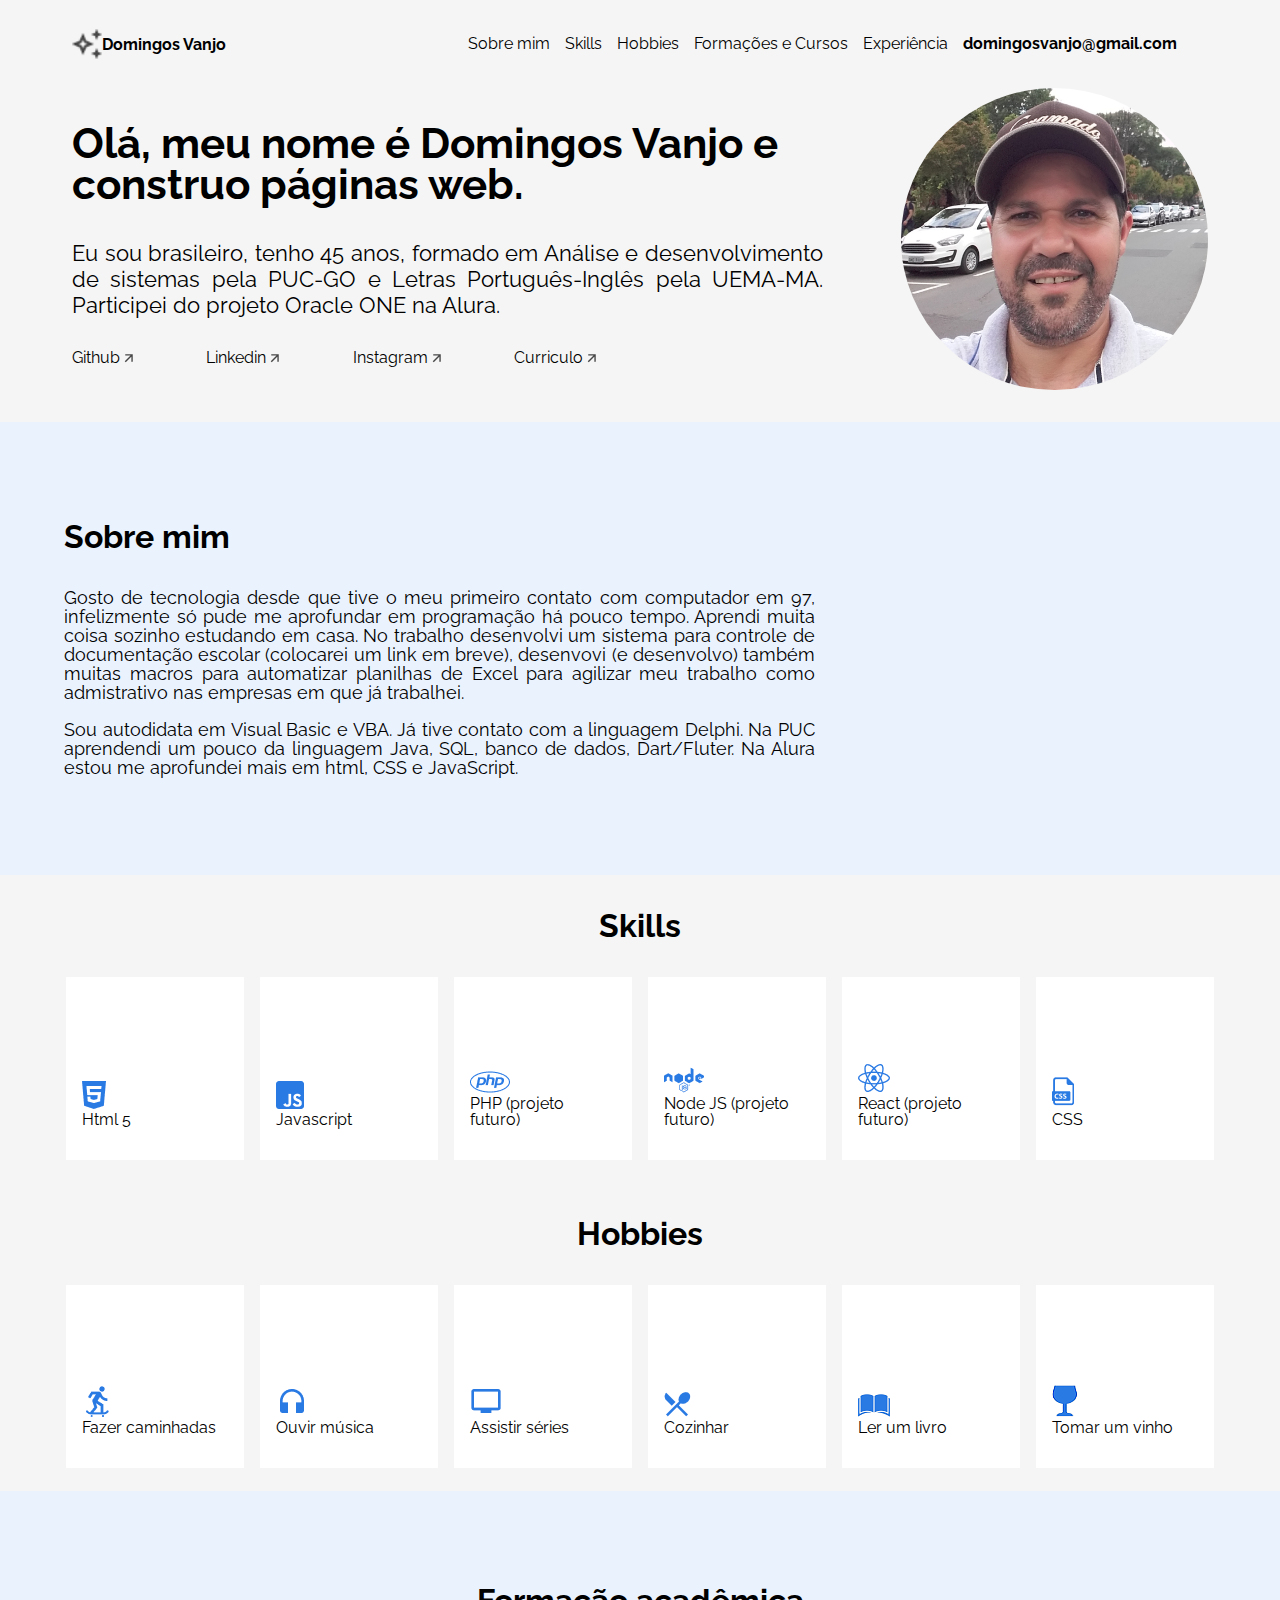
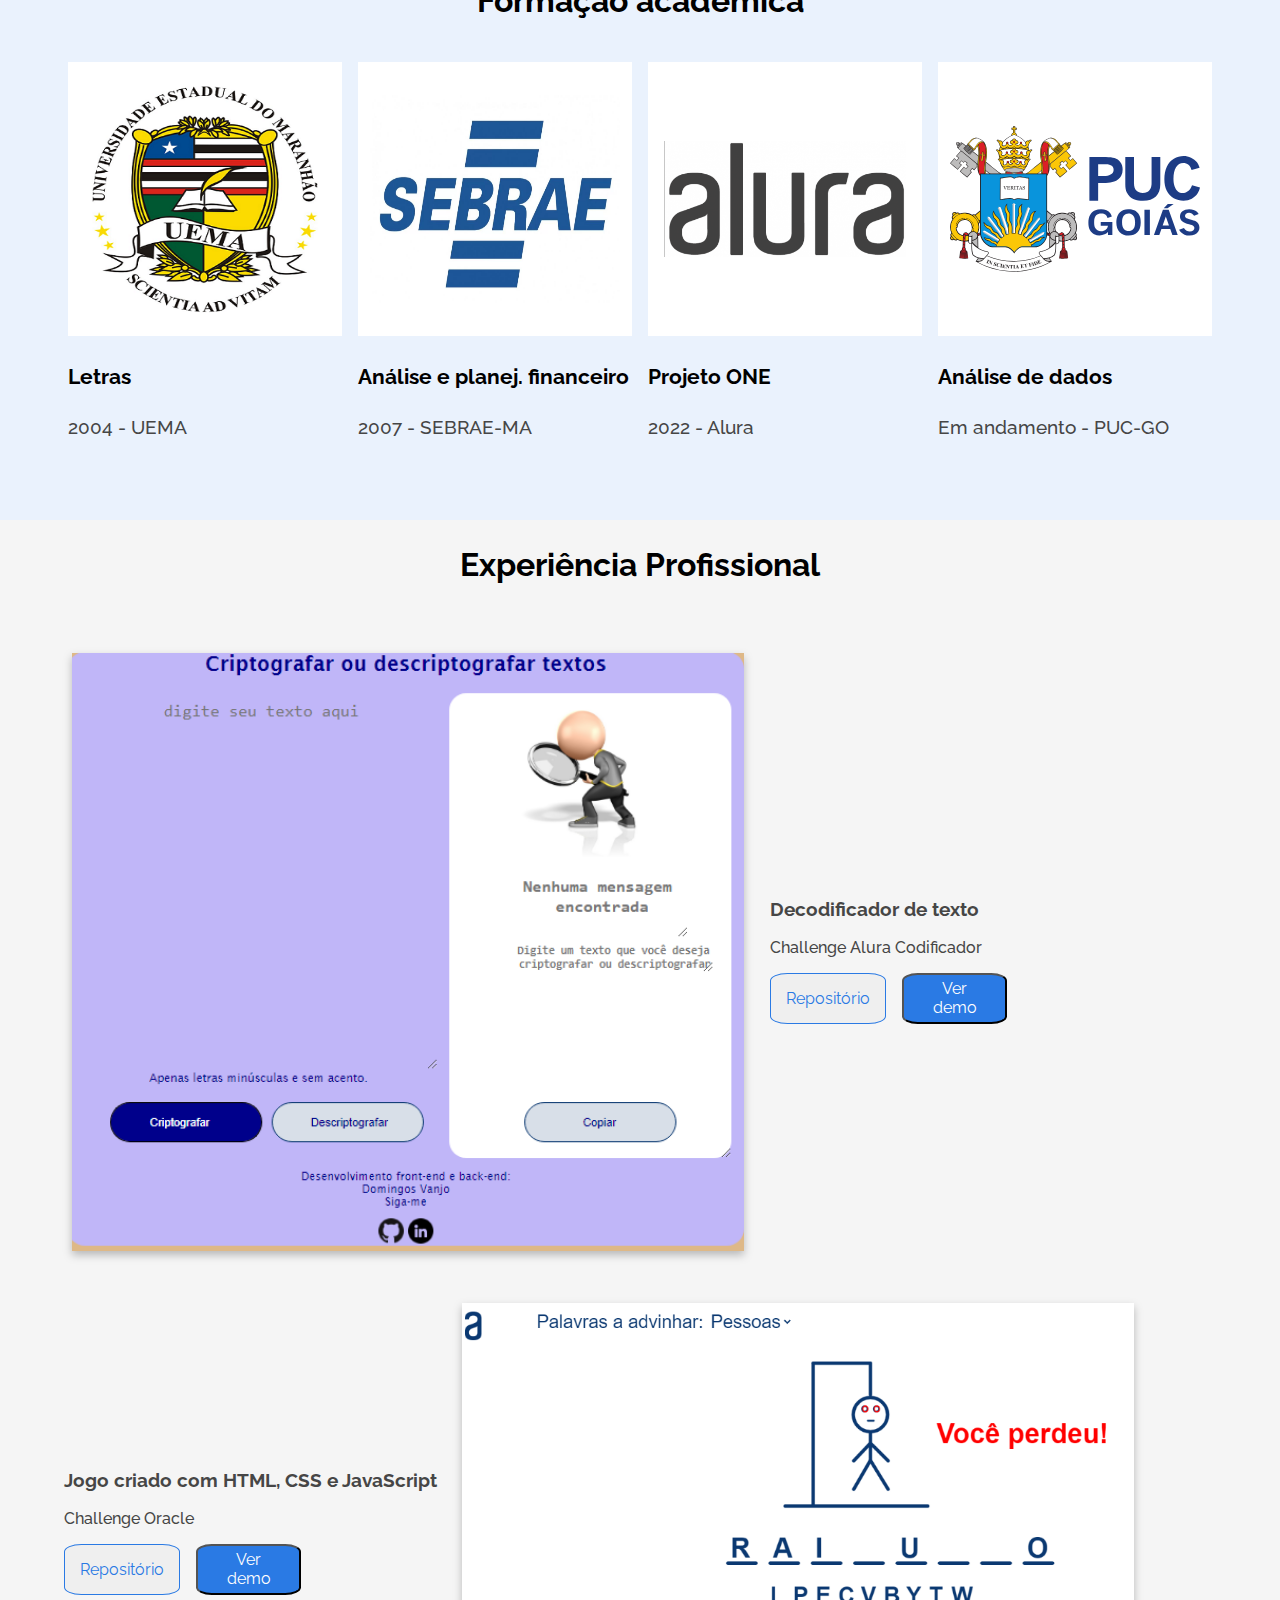
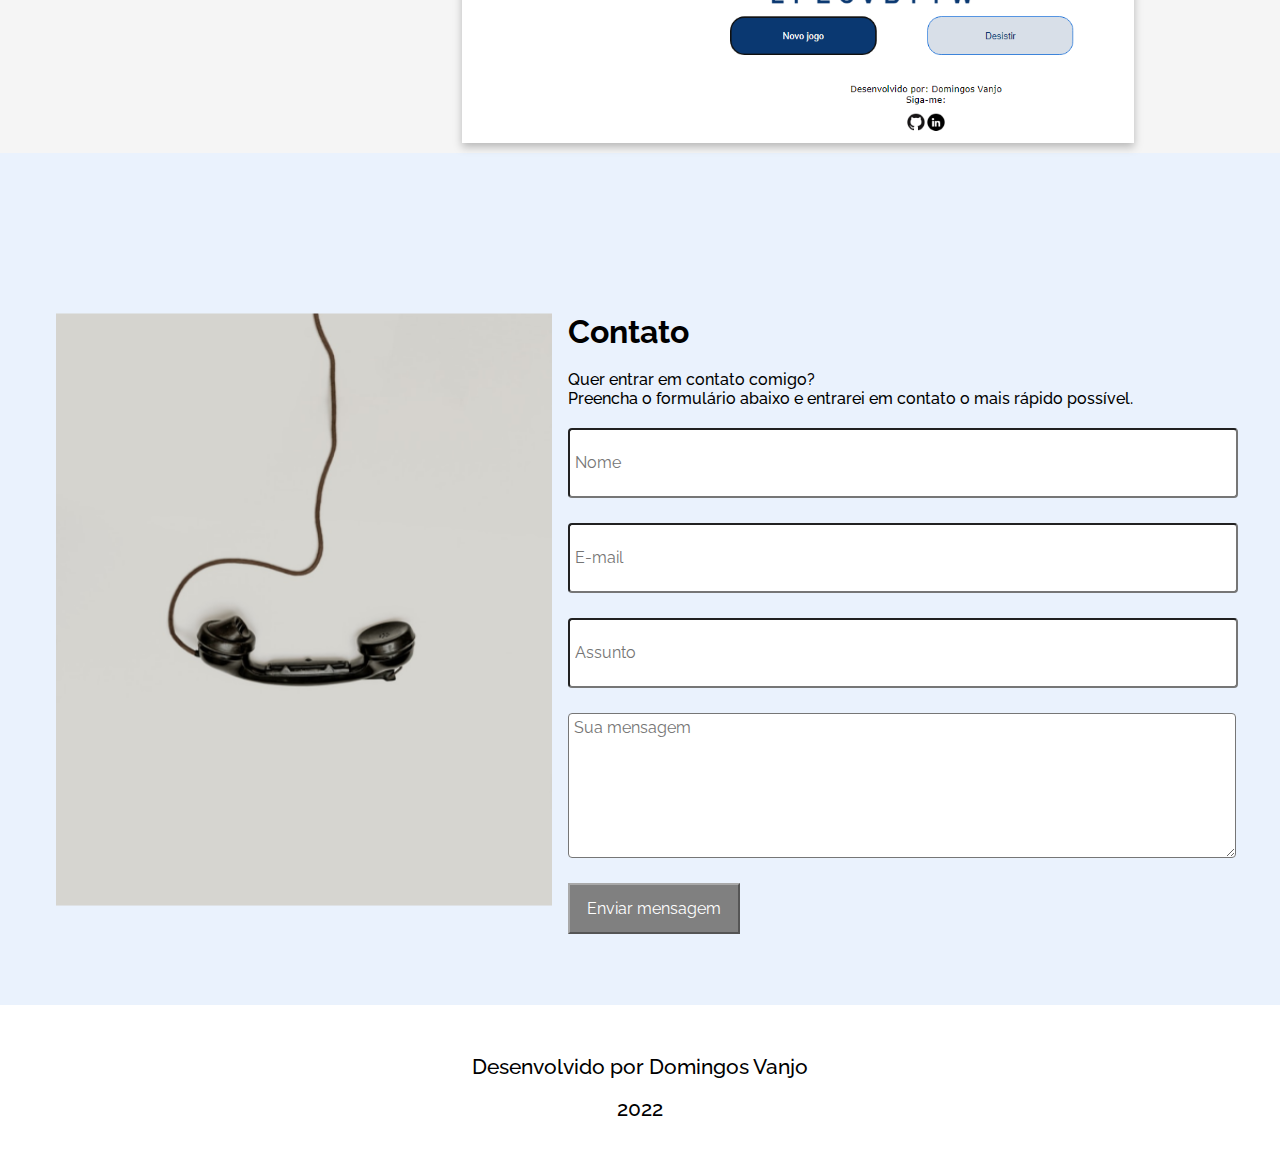
==== index.html @ c35de31e "modified:   index.html" ====
<!DOCTYPE html>
<html lang="pt-br">
<head>
    <meta charset="UTF-8">
    <meta http-equiv="X-UA-Compatible" content="IE=edge">
    <meta name="viewport" content="width=device-width, initial-scale=1.0">

    <!-- Folha de estilo de CSS Linkado -->
    <link rel="stylesheet" href="css/style.css">
    <link rel="stylesheet" href="css/responsivo.css">
    <link rel="stylesheet" href="css/normalize.css">

    <link rel="preconnect" href="https://fonts.googleapis.com">
    <link rel="preconnect" href="https://fonts.gstatic.com" crossorigin>

    <!-- Fonte do Projeto Raleway -->
    <link href="https://fonts.googleapis.com/css2?family=Raleway:wght@500&display=swap" rel="stylesheet">
    
    <title>Portfólio Pessoal</title>
    <link rel="icon" href="assets/portfolio_icon.jpg" type="image/x-icon">
</head>
<body>
    <!-- Sessão de Menu  -->
    <div class="all">
    <section class="menu">
        <header>
            <img src="assets\vector.png">
            <h3 class="menu__title">Domingos Vanjo</h3>
        </header>
        <nav>
            <ul class="menu__list">
                <li class="menu__list__item"><a href="#sobremim">Sobre mim</a></li>
                <li class="menu__list__item"><a href="#skills">Skills</a></li>
                <li class="menu__list__item"><a href="#hobbies">Hobbies</a></li>
                <li class="menu__list__item"><a href="#formacao">Formações e Cursos</a></li>
                <li class="menu__list__item"><a href="#xp">Experiência</a></li>
                <li class="menu__list__item"><a href="#contato">domingosvanjo@gmail.com</a></li>
            </ul>
        </nav>
    </section>

<!-- Sessão de Header/Title/Hero -->
    <section class="title">
        <div class="title__div">
            <img class="title__profile" src="assets\profile.png">
            <div class="title__container" id="#sobremim">
                <h2 class="title__bio">Olá, meu nome é Domingos Vanjo e construo páginas web.</h2>
                <h3 class="title__subsection">Eu sou brasileiro, tenho 45 anos, formado em Análise e desenvolvimento de sistemas pela PUC-GO e Letras Português-Inglês pela UEMA-MA. Participei do projeto Oracle ONE na Alura.</h3>
                <ul class="title__network">
                    <li class="title__network__item"><a href="https://github.com/domingosvanjo">Github <img src="assets\arrow.png"> </a></li>
                    <li class="title__network__item"><a href="https://www.linkedin.com/in/domingosvanjo/">Linkedin <img src="assets\arrow.png"></a></li>
                    <li class="title__network__item"><a href="https://www.instagram.com/domingosvanjo/">Instagram <img src="assets\arrow.png"></a></li>
                    <li class="title__network__item"><a href="assets/CURRICULUM VITAE.pdf">Curriculo <img src="assets\arrow.png"></a></li>
                </ul>
            </div>
        </div>
    </section>

        <!-- Sessão sobre mim -->
    <section class="about">
        <div class="about__container">
            <h3 class="about__title">Sobre mim</h3>
            <p class="about__paragraph">Gosto de tecnologia desde que tive o meu primeiro contato com computador em 97, infelizmente só pude me aprofundar em programação há pouco tempo. Aprendi muita coisa sozinho estudando em casa. No trabalho desenvolvi um sistema para controle de documentação escolar (colocarei um link em breve), desenvovi (e desenvolvo) também muitas macros para automatizar planilhas de Excel para agilizar meu trabalho como admistrativo nas empresas em que já trabalhei. </p>
            <p class="about__paragraph">Sou autodidata em Visual Basic e VBA. Já tive contato com a linguagem Delphi. Na PUC aprendendi um pouco da linguagem Java, SQL, banco de dados, Dart/Fluter. Na Alura estou me aprofundei mais em html, CSS e JavaScript.</p>
            
            <img src="">
        </div>
    </section>

<!-- Sessão de Skills/Habilidades -->
    <section class="skills">
        <h3 class="skills__title" id="skills">Skills</h3>
            <div class="skills__line">
                <div class="skills__box">
                    <ul>
                        <li class="skills__img"><img src="assets\htlm.png"></li>
                        <li class="skills__name"> Html 5</li>
                    </ul>
                </div>

                <div class="skills__box">
                    <ul>
                        <li class="skills__img"> <img src="assets\js_icon.png" alt=""></li>
                        <li class="skills__name">Javascript</li>
                    </ul>
                </div>

                <div class="skills__box">
                    <ul>
                        <li class="skills__img"> <img src="assets\php_icon.png" alt=""></li>
                        <li class="skills__name">PHP (projeto futuro)</li>
                    </ul>
                </div>

                <div class="skills__box">
                    <ul>
                        <li class="skills__img"><img src="assets\nodejs_icon.png" alt=""></li>
                        <li class="skills__name">Node JS (projeto futuro)</li>
                    </ul>
                </div>

                <div class="skills__box">
                    <ul>
                        <li class="skills__img"> <img src="assets\react_icon.png" alt=""> </li>
                        <li class="skills__name">React (projeto futuro)</li>
                    </ul>
                </div>

                <div class="skills__box">
                    <ul>
                        <li class="skills__img"> <img src="assets\css_icon.png" alt=""> </li>
                        <li class="skills__name">CSS</li>
                    </ul>
                </div>
        </div>
    </section>

<!-- Sessão de Hobbies -->
    <section class="hobbies" id="hobbies">
        <h3 class="hobbies__title">Hobbies</h3>
            <div class="hobbies__line">
                <div class="hobbies__box">
                    <ul>
                        <li class="hobbies__img"><img src="assets\skate_icon.png"></li>
                        <li class="hobbies__name"> Fazer caminhadas</li>
                    </ul>
                </div>

                <div class="hobbies__box">
                    <ul>
                        <li class="hobbies__img"> <img src="assets\headphones_icon.png" alt=""></li>
                        <li class="hobbies__name">Ouvir música</li>
                    </ul>
                </div>

                <div class="hobbies__box">
                    <ul>
                        <li class="hobbies__img"><img src="assets\tv_icon.png" alt=""></li>
                        <li class="hobbies__name">Assistir séries</li>
                    </ul>
                </div>

                <div class="hobbies__box">
                    <ul>
                        <li class="hobbies__img"> <img src="assets\forkspoon_icon.png" alt=""> </li>
                        <li class="hobbies__name">Cozinhar</li>
                    </ul>
                </div>

                <div class="hobbies__box">
                    <ul>
                        <li class="hobbies__img"> <img src="assets\livro_icon.png" alt=""> </li>
                        <li class="hobbies__name">Ler um livro</li>
                    </ul>
                </div>
                <div class="hobbies__box">
                    <ul>
                        <li class="hobbies__img"> <img src="assets\vinho_icon.png" alt=""> </li>
                        <li class="hobbies__name">Tomar um vinho</li>
                    </ul>
                </div>
            </div>
    </section>

    <!-- Sessão de Histórico Acadêmico -->
    <section class="academic">
        <h2 class="academic__title" id="formacao">Formação acadêmica</h2>
        <div class="academic__courses">
            <div class="academic__courses__box">
                <ul class="academic__courses__list">
                    <li class="academic__courses__item__img"><img id="img1" src="assets/logo_UEMA.png"></li>
                    <li class="academic__courses__item__title"><h4>Letras</h4></li>
                    <li class="academic__courses__item__subtitle"><p>2004 - UEMA</p></li>
                </ul>
            </div>
            <div class="academic__courses__box">
                <ul class="academic__courses__list">
                    <li class="academic__courses__item__img"><img id="img3" src="assets/SEBRAE.webp"></li>
                    <li class="academic__courses__item__title"><h4>Análise e planej. financeiro</h4></li>
                    <li class="academic__courses__item__subtitle"><p>2007 - SEBRAE-MA</p></li>
                </ul>
            </div>
            <div class="academic__courses__box">
                <ul class="academic__courses__list">
                    <li class="academic__courses__item__img"><img id="img2" src="assets/alura.png"></li>
                    <li class="academic__courses__item__title"><h4>Projeto ONE</h4></li>
                    <li class="academic__courses__item__subtitle"><p>2022 - Alura</p></li>
                </ul>
            </div>
            <div class="academic__courses__box">
                <ul class="academic__courses__list">
                    <li class="academic__courses__item__img"><img id="img4" src="assets/puc-goias.svg"></li>
                    <li class="academic__courses__item__title"><h4>Análise de dados</h4></li>
                    <li class="academic__courses__item__subtitle"><p>Em andamento - PUC-GO</p></li>
                </ul>
            </div>
        </div>
    </section>

    <!-- Sessão de Experiência Profissional/Projetos-->
    <section class="experience">
        <h2 class="experience__section__title" id="xp">Experiência Profissional</h2>
        <div class="experiencie__box">
            <img class="experience__img" src="assets/encripador.PNG">
            <div class="experience__info">
                <h2 class="experience__title">Decodificador de texto</h2>
                <h3 class="experience__text">Challenge Alura Codificador </h3>
                    <div class="experience__description">
                        <!-- Insira a link para demonstração do projeto no Github e/ou GithubPages -->
                            <span class="experience__repo"><a href="https://github.com/domingosvanjo/decodificador"><button class="experiencia__botao--repo">Repositório</button></a></span>
                            <span class="experience__demo"><a href="https://domingosvanjo.github.io/decodificador/"><button class="experiencia__botao--demo">Ver demo</button></a></span>
                    </div>
            </div>
        </div>  

        <div class="experiencie__box">
            <img class="experience__img" id="img__forca" src="assets/forca1.PNG">
            <div class="experience__info" id="forca__info">
                <h2 class="experience__title">Jogo criado com HTML, CSS e JavaScript</h2>
                <h3 class="experience__text">Challenge Oracle </h3>
                    <div class="experience__description">
                            <span class="experience__repo"><a href="https://github.com/domingosvanjo/JogoDaForca.git"><button class="experiencia__botao--repo">Repositório</button></a></span>
                            <span class="experience__demo"><a href="https://domingosvanjo.github.io/jogodaforca/"><button class="experiencia__botao--demo">Ver demo</button></a></span>
                    </div>
            </div>
        </div>  
<!--
        <div class="experiencie__box" id="proj3">
            <!-- Insira a logo de seu projeto/trabalho 
            <img class="experience__img" src="">
            <div class="experience__info">
                <h2 class="experience__title">Decodificador de texto</h2>
                <h3 class="experience__text">Challenge Alura Codificador </h3>
                    <div class="experience__description">
                        <!-- Insira a link para demonstração do projeto no Github e/ou GithubPages 
                            <span class="experience__repo"><a href=""><button class="experiencia__botao--repo">Repositório</button></a></span>
                            <span class="experience__demo"><a href=""><button class="experiencia__botao--demo">Ver demo</button></a></span>
                    </div>
            </div>
        </div>  

        <div class="experiencie__box" id="proj4">
            <!-- Insira a logo de seu projeto/trabalho --
            <img class="experience__img" src="">
            <div class="experience__info">
            <h2 class="experience__title">Jogo criado com HTML, CSS e JavaScript</h2>
                <h3 class="experience__text">Challenge Oracle </h3>
                    <div class="experience__description">
                        <!-- Insira a link para demonstração do projeto no Github e/ou GithubPages 
                            <span class="experience__repo"><a href=""><button class="experiencia__botao--repo">Repositório</button></a></span>
                            <span class="experience__demo"><a href=""><button class="experiencia__botao--demo">Ver demo</button></a></span>
                    </div>
        </div>
        </div>  
    -->
    </section>
        <!-- Sessão de Contato -->
        <section class="formcontato">
            <div id="contato" class="formcontato__contacto">
                <div class="formcontato--esquerda">
                    <img class="formcontato__img" src="assets\contact_image.png">
                </div>
                <div class="formcontato__text">
                    <h2 class="formcontato__title">Contato</h2>
                    <h3 class="formcontato__subtext">Quer entrar em contato comigo?</h3>
                    <h3 class="formcontato__subtext">Preencha o formulário abaixo e entrarei em contato o mais rápido possível. </h3>
                    <form class="formcontato__form" name="portfolio" action="https://api.staticforms.xyz/submit" method="post">
                        <ul id="formcontato__validate" class="invisivel">
                        </ul>
                        <input type="hidden" name="accessKey" value="775591f7-fbc2-4898-9dd0-5b8b882a501f">
                        <input class="formcontato__input" type="text" name="name" id="nome" placeholder="Nome" required="">
                        <input class="formcontato__input" type="email" name="email" id="email" placeholder="E-mail" required="">
                        <input class="formcontato__input" type="text" name="subject" id="assunto" placeholder="Assunto" required="">
                        <textarea class="formcontato__textarea" rows="5" cols="40" name="message" id="mensagem" placeholder="Sua mensagem" required=""></textarea>
                        <input type="hidden" name="redirectTo" value="https://domingosvanjo.github.io/portifolio/obrigado.html">
                        <button type="submit" class="formcontato__botao">Enviar mensagem</button>
                        
                        
                    </form>
                </div>
            </div>
        </section>

        <!-- Sessão de Footer/Rodapé-->
        <section class="footer">
            <div class="footer__rodape">
                <p>Desenvolvido por Domingos Vanjo</p>
                <p>2022</p>
            </div>
        </section>
    </div>
    <!-- Script Linkado do seu documento de JavaScript -->
<script src="js/validate.js"></script>
</body>
</html>
---- css/style.css ----
/*CSS Reset / Normalize*/
/*Já deixaremos o básico de reset de estilos. Caso queira adicionar mais informações
coloque nas sessões indicadas*/

:root{
    /*Insira a variavel das outras cores inspecionando o modelo do figma*/
    /*Se esforce para trabalhar com variáveis, é uma dica profissional valiosa*/
   --cor-de-fundo: #F5F5F5;
   --cor-de-link: #000;

}

body {
    box-sizing: border-box;
    background-color: var(--cor-de-fundo) ;
    font-family: 'Raleway';
    margin: 0;
    padding: 0;
    line-height: 1;
}
ol, ul,li {
    list-style: none;
}
a{
    text-decoration: none;
    color: var(--cor-de-link);
}

button{
    cursor: pointer;
}

button:active{
	margin-top:0px;
	border: 0;
}

button[disabled=disabled], button:disabled {
    background-color: gray;
	border-color: darkgray;
    cursor: auto;
}

button:hover{
    transform: scale(1.1);
    border-radius: 16px;
}


/*Neste desafio, gostariamos que praticassem a metodologia BEM, caso seintam a vontade 
de utiliza-la. 

Mas o que é o BEM?

BEM (Block, Element, Modifier) ​​é uma abordagem baseada em componentes para o desenvolvimento
web. A ideia por trás disso é dividir a interface do usuário em blocos independentes.
Isso torna o desenvolvimento de interface fácil e rápido, mesmo com uma interface
de usuário complexa, e permite a reutilização de código existente sem copiar e colar.

Link da documentação oficial!
https://en.bem.info/methodology/quick-start/*/

/*Sessão Menu*/

section.menu{   
    display: flex;
    float: none;
    margin: 0;
    margin: 0 auto;
    align-items: center;
   
    width: 1136px;
    height: 88px;
}

header{
    display: flex;
    height: 40px;
    align-items: center;
    
}

header img{
    height: 30px;
   
}

.menu__title{
    width: 150px;
    font-weight: 700;
    font-size: 16px;
    line-height: 19px;
}

nav{
    display: flex;
    width: 925px;
    justify-content: flex-end;
}

.menu__list{
    display: flex;
}

.menu__list__item{
    margin: 0 0 0 15px;
}

.menu__list__item a:hover{
    color: darkorange;
}

.menu__list__item:nth-child(6){
    font-weight: bold;
}

/*Sessão Title*/

section.title{
    display: flex;
    float: none;
    margin: 0;
    margin: 0 auto;
    width: 1136px;
    margin-bottom: 2rem;
}

.title__div{
    width: auto;
}

.title__profile{
    width: 27%;
    height: 100%;
    border-radius: 50%;
    float: right;
}

.title__profile:hover{
    transform: scale(1.2)
}

.title__container{
    width: auto;
}

.title__container h2{
    font-size: 2.6em;
}

.title__subsection{
    width: 751px;
    font-family: 'Raleway';
    font-style: normal;
    font-weight: 400;
    font-size: 22px;
    line-height: 26px;
    text-align: justify;
}

.title__network{
    display: flex;
    justify-content: space-between;
    padding: 0%;
    width: 540px;
    height: 24px;
    padding-top: 10px;
}

.title__network__item{
    display: inline;
    margin-right: 1rem;
}
/*Sessão About*/

section.about{
    display: flex;
    float: none;
    margin: 0;
    margin: 0 auto;
    background: #EAF2FD;
    flex-direction: column;
    padding: 64px;
    gap: 10px;
    width: 100%;
    height: auto;
    align-self: stretch;
    flex-grow: 0;
}

.about__container{
    width: 1280px;
    float: none;
    margin: 0 auto;
}

.about__title{
    font-weight: 700;
    font-size: 32px;
    line-height: 38px;
}

.about__paragraph{
    width: 751px;
    height: auto;
    font-weight: 400;
    font-size: 18px;
    line-height: 19px;
    flex: none;
    order: 1;
    flex-grow: 0;
    text-align: justify;
}

/*Sessão Skills*/

section.skills, section.hobbies{
    display: flex;
    float: none;
    margin: 0;
    margin: 0 auto;
    flex-direction: column;
    align-items: center;
    padding: 0px;
    width: auto;
    height: auto;
    margin-bottom: 2rem;
}

.skills__title, .hobbies__title{
    font-weight: 700;
    font-size: 32px;
    line-height: 38px;
}

.skills__line, .hobbies__line{
    display: flex;
    flex-direction: row;
    align-items: flex-start;
    padding: 0px;
    gap: 16px;
    width: auto;
    height: 174px;
    flex: none;
    order: 1;
    align-self: auto;
    flex-grow: 0;
}

.skills__box, .hobbies__box{
    background: #FFFFFF;
    display: flex;
    flex: none;
    flex-direction: column;
    justify-content: flex-end;
    align-items: flex-start;
    padding: 16px;
    gap: 8px;
    width: 146px;
    height: 151px;
}

.skills__box:hover{
    transform: scale(1.1);
}

.skills__box ul{
    padding-inline-start: 0;
}

/*Sessão Hobbies*/


.hobbies__box:hover{
    transform: scale(1.1);
}

.hobbies__box ul{
    padding-inline-start: 0;
}

/* Experiência Acadêmica*/
section.academic{
    display: flex;
    float: none;
    margin: 0;
    margin: 0 auto;
    flex-direction: column;
    align-items: center;
    padding-top: 5%;
    padding-bottom: 5%;
    width: auto;
    height: auto;
    background: #EAF2FD;
    flex: none;
    align-self: stretch;
    flex-grow: 0;
}

.academic__title{
    font-weight: 700;
    font-size: 32px;
    line-height: 38px;
}

.academic__courses{
    display: flex;
    flex-direction: row;
    align-items: flex-start;
    padding: 0px;
    gap: 16px;
    flex: none;
}

.academic__courses__box ul{
    padding-inline-start: 0;
}

.academic__courses__item__img{
    background: #FFFFFF;
    display: flex;
    flex-direction: row;
    justify-content: center;
    align-items: center;
    padding: 16px;
    gap: 10px;
    width: 242px;
    height: 242px;
}
.academic__courses__item__img:hover{
    transform: scale(1.1);
}

#img1{
    width: 95%;
    height: 95%;
}

#img2{
    width: 100%;
    height: 48%;
}

#img3, #img4{
    width: 103%;
    height: 86%;
}

.academic__courses__item__title{
    font-weight: 700;
    font-size: 1.3em;
    line-height: 26px;
}

.academic__courses__item__subtitle{
    font-weight: 500;
    font-size: 1.2rem;
    line-height: 19px;
    color: #464646
}
  
/* experiência*/
section.experience{
    display: flex;
    float: none;
    margin: 0 auto;
    flex-direction: column;
    align-items: center;
    padding: 0px;
    gap: 32px;
    width: 1136px;
    height: auto;
    flex: none;
}

.experience__section__title{
    width: auto;
    /* height: 38px; */
    font-weight: 700;
    font-size: 32px;
    line-height: 38px;
    text-align: center;
}

.experiencie__box{
    display: flex;
    flex: none;
    flex-direction: row;
    align-items: center;
    padding: 0px;
    gap: 16px;
    width: auto;
    height: auto;
}


.experience__img{
    display: flex;
    flex-direction: row;
    align-items: flex-start;
    padding: 10px;
    gap: 10px;
    width: 42rem;
    height: 48%;
    filter: drop-shadow(0px 4px 4px rgba(0, 0, 0, 0.25));
    border-radius: 0px;
}

.experience__img:hover{
    transform: scale(1.1);
    opacity: 1.5;
}

#forca__info{
   padding: 10px;
   margin: 0 4% 0 -94%;
}

#img__forca{
  height: auto;
  margin-left: 34%;
  
}

.experience__title{
    font-weight: 700;
    font-size: 1.2rem;
    line-height: 26px;
    color: #464646;
    width: 448px;
    height: 26px;
}

.experience__text{
    font-weight: 500;
    font-size: 16px;
    line-height: 19px;
    /* width: 348px; */
    height: 19px;
    color: #464646;
}

.experience__description{
    display: flex;
    flex-direction: row;
    align-items: flex-start;
    padding: 0px;
    gap: 16px;
    /* width: 560px; */
    height: 51px;
}

.experiencia__botao--repo{
    box-sizing: border-box;
    display: flex;
    flex-direction: row;
    justify-content: center;
    align-items: center;
    padding: 16px;
    gap: 10px;
    font-weight: 400;
    font-size: 16px;
    line-height: 19px;
    color: #2A7AE4;
    width: 116px;
    height: 51px;

    /* Azul/100% */
    border: 1px solid #2A7AE4;
    border-radius: 15%;
}

.experiencia__botao--demo{
    display: flex;
    flex-direction: row;
    justify-content: center;
    align-items: center;
    padding: 16px;
    gap: 10px;
    border-radius: 15%;
    width: 105px;
    height: 51px;
    font-weight: 400;
    font-size: 16px;
    line-height: 19px;

    /* Preto/branco */
    color: #FFFFFF;

    /* Azul/100% */

    background: #2A7AE4;
}

/*Contato*/

section.formcontato{
    display: flex;
    float: none;
    flex: none;
    flex-direction: column;
    align-items: center;
    padding: 64px;
    gap: 10px;
    order: 0;
    flex-grow: 0;
    width: auto;
    height: auto;
    
    /* Azul/10% */
    background: #EAF2FD;
}

.formcontato__contacto{
    display: flex;
    flex-direction: row;
    align-items: center;
    padding: 64px 0px 0px;
    gap: 16px;
    width: auto;
    height: 660px;
    flex: none;
    order: 0;
    flex-grow: 0;
}

.formcontato--esquerda img{
    width: 496px;
    height: 593px;
}

.formcontato__text{
    display: flex;
    flex-direction: column;
    align-items: flex-start;
    padding: 0px;
    
    width: 656px;
    height: 596px;
    
    /* Inside auto layout */
    
    flex: none;
    order: 1;
    flex-grow: 1;
}

.formcontato__text h2{
    margin: 0;
    margin-bottom: 3%;
    font-size: 32px;
    line-height: 38px;
}

#nome{
    margin-top: 3%;
}

.formcontato__text h3{
    /* width: 656px; */
    margin: 0;
    font-weight: 500;
    font-size: 16px;
    line-height: 19px
}

.formcontato__form{
    display: flex;
    flex-direction: column;
    align-items: flex-start;
    padding: 0px;
    gap: 25px;
    
    width: 656px;
    height: 397px;
    
    /* Inside auto layout */
    
    flex: none;
    order: 1;
    align-self: stretch;
    flex-grow: 0;
}

input, textarea{
    width: 656px;
    height: 56px;
    align-items: center;
    font-weight: 400;
    font-size: 16px;
    line-height: 20px;
    background: #FFFFFF;
    border-radius: 4px;
    flex: none;
    order: 0;
    align-self: stretch;
    flex-grow: 0;
    outline: none;
    transition: all 0.5s;
    padding: 5px;
}

textarea{
    height: 133px;
    font-family: 'Raleway';
    font-style: normal;
    background: #FFFFFF;
}
input:focus, textarea:focus{
    border-radius: 16px;
}

.formcontato__botao{
    display: flex;
    flex-direction: row;
    justify-content: center;
    align-items: center;
    padding: 16px;
    gap: 10px;
    font-weight: 400;
    font-size: 16px;
    line-height: 19px;
    color: #FFFFFF;
    width: 172px;
    height: 51px;
       
    /* Azul/100% */
    background: #2A7AE4;
    
    /* Inside auto layout */
    flex: none;
    order: 2;
    flex-grow: 0;
}

.invisivel{
    display: none;
}

#formcontato__validate{
    color: red;
}



/*footeer*/

section.footer{
    flex-direction: row;
    justify-content: center;
    align-items: center;
    padding: 32px;
    gap: 10px;
    width: auto;
    height: auto;
    
    /* Preto/branco */
    background: #FFFFFF;
    
    /* Inside auto layout */
    flex: none;
    order: 1;
    flex-grow: 0;
}

.footer__rodape{
    font-weight: 500;
    font-size: 1.3em;
    /* line-height: 19px; */
    text-align: center;
    /* flex: none; */
    /* order: 0; */
    /* flex-grow: 0; */
}
---- css/responsivo.css ----
/* Chegou a hora de se desafiar com a responsividade, 
utilize como referência os breakpoints @media abaixo*/

/*Tablet*/
@media screen and (max-width: 768px) {

    /* Menu */
    section.menu{
        width: auto;
        justify-content: space-between;
        margin-left: 1rem;
        margin-right: 3rem;
    }

    nav{
        width: auto;
    }

    .menu__list__item:nth-child(1){
        display: none;
      }
      .menu__list__item:nth-child(2){
          display: none;
      }
      .menu__list__item:nth-child(3){
          display: none;
      }
      .menu__list__item:nth-child(4){
          display: none;
      }
      .menu__list__item:nth-child(5){
          display: none;
      }
      
    
    /*title*/
    section.title{
        width: auto;
        margin-left: 1rem;
        margin-right: 1rem;
    }
   
    .title__profile{
        width: 38%;
        margin-left: 15px;
    }

    .title__container{
        width: auto;
    }
    .title__container h2{
        font-size: revert;
    }

    .title__subsection {
        width: auto;
    }
    .title__network{
        width: auto;
    }

    /*about*/
    section.about{
       width: auto;

    }
    .about__title{
        font-size: 22px;
    }
    .about__container{
        width: auto;
    }
    .about__paragraph{
        width: auto;
    }
    /*Skills e Hobbies*/ 
    .skills__title, .hobbies__title{
        font-size: 22px;
    }
    .skills__line, .hobbies__line{
        height: auto;
        flex-wrap: wrap;
        margin-left: 1rem;
    }
    .skills__box, .hobbies__box{
        width: calc(27%);
        height: 118px;
    }
   
    /*Experiências acadêmicas*/
    .academic__title{
        font-size: 22px;
    }
    .academic__courses{
        height: auto;
        flex-wrap: wrap;
        margin-left: 1rem;
    }

    .academic__courses__box{
        width: calc(23%);
        height: auto;
    }

    .academic__courses__item__img{
        width: auto;
        height: auto;
    }
    
    #img3, #img4{
        padding: 25%;
    }

    #img2{
        padding: 34%;
    }

    /*Expeirência profissional*/
    section.experience{
        width: auto;
    }

    .experience__section__title{
        font-size: 22px;
    }

    .experiencie__box{
        display: block;
    }

    #img__forca{
        margin: 0;
    }

    #forca__info{
        margin: 0;
    }
    /*Form contato*/
    section.formcontato, .formcontato__contacto{
        padding: 0;
    }

    .formcontato--esquerda img{
        display: none;
    }
}
    
    /*Mobile*/
    @media screen and (max-width: 425px) {
    
    /*Menu*/
    .menu__list{
        margin: 0;
        padding: 0;
    }

    .menu__list__item{
        margin: 0;
    }
    
    .menu__list__item:nth-child(6){
        font-weight: normal;
    }

    /*Titulo*/
    .title__profile{
        width: 34%;
        height: 29%;
        margin-left: 15px;
        float: none;
    }

    .title__subsection {
        font-size: 18px;
    }

    /*Sessão sobre*/
    section.about{
        padding: 0;
        
    }

    .about__container{
        margin: 0 1rem 0 1rem;
        height: auto;
    }

    /*Skills e Hobbies*/
       .skills__box, .hobbies__box{
        width: calc(37%);
    }
     
    /*Formação Acadêmica*/
    section.academic{
        padding: 0;
    }

    .academic__courses{
        margin-left: 3rem;
        gap: 0;
    }

    .academic__courses__box{
        width: calc(95%);
    }

    .academic__courses__item__img{
        width: 242px;
        height: 242px;
        padding: 0 13%;
    }
    /*Experiência Profissional*/
    section.experience{
        margin-left: 1rem;
    }

    .experiencie__box {
        /* margin-left: 3rem; */
        align-self: baseline;
    }
    .experience__img {
        width: 74%;
    }

     /*Contato*/
     .formcontato__text {
        width: auto;
     }

     .formcontato__text h2{
        font-size: 22px;
     }

     .formcontato__form{
        width: auto;
     }

     .formcontato__text h2, h3 {
        width: calc(50%);
     }

     input, textarea{
        width: auto;
     }

     .formcontato__botao{
        margin-left: 0.6rem;
     }
    /*Footer*/
    
    }
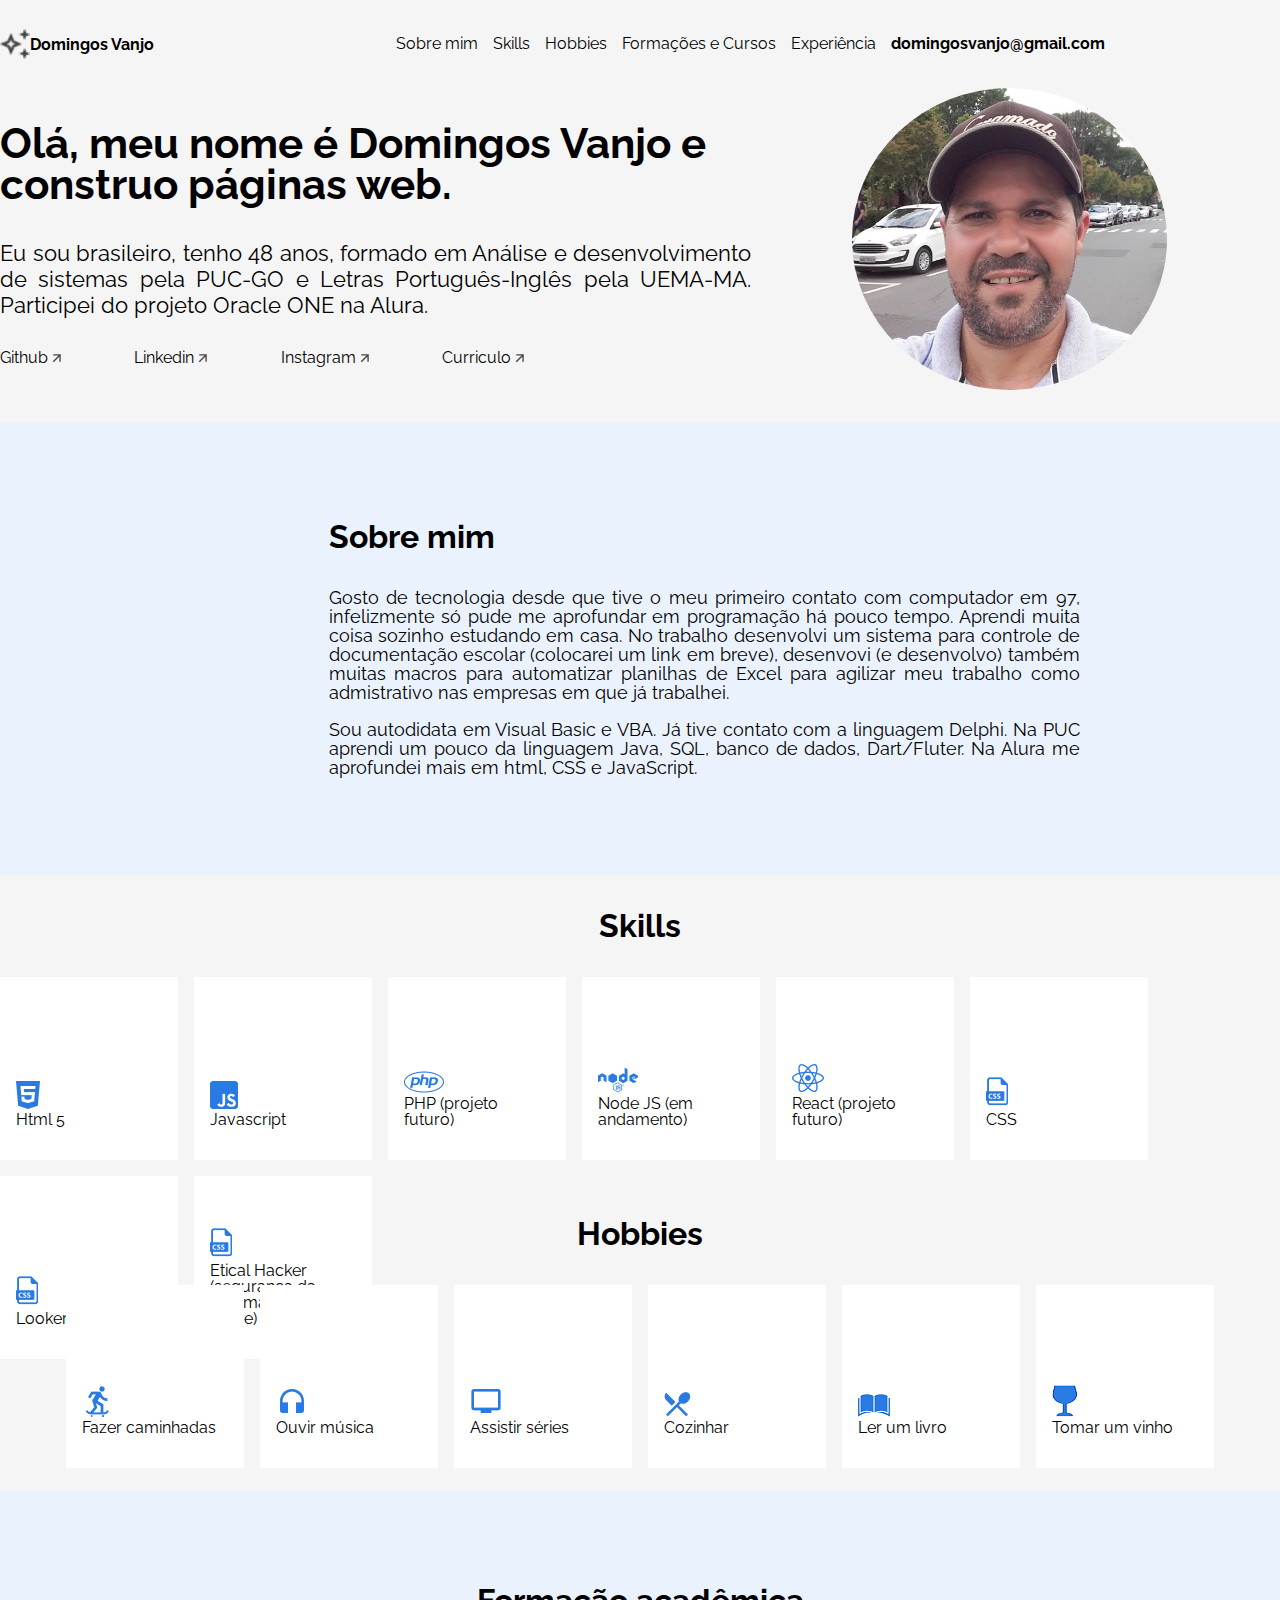
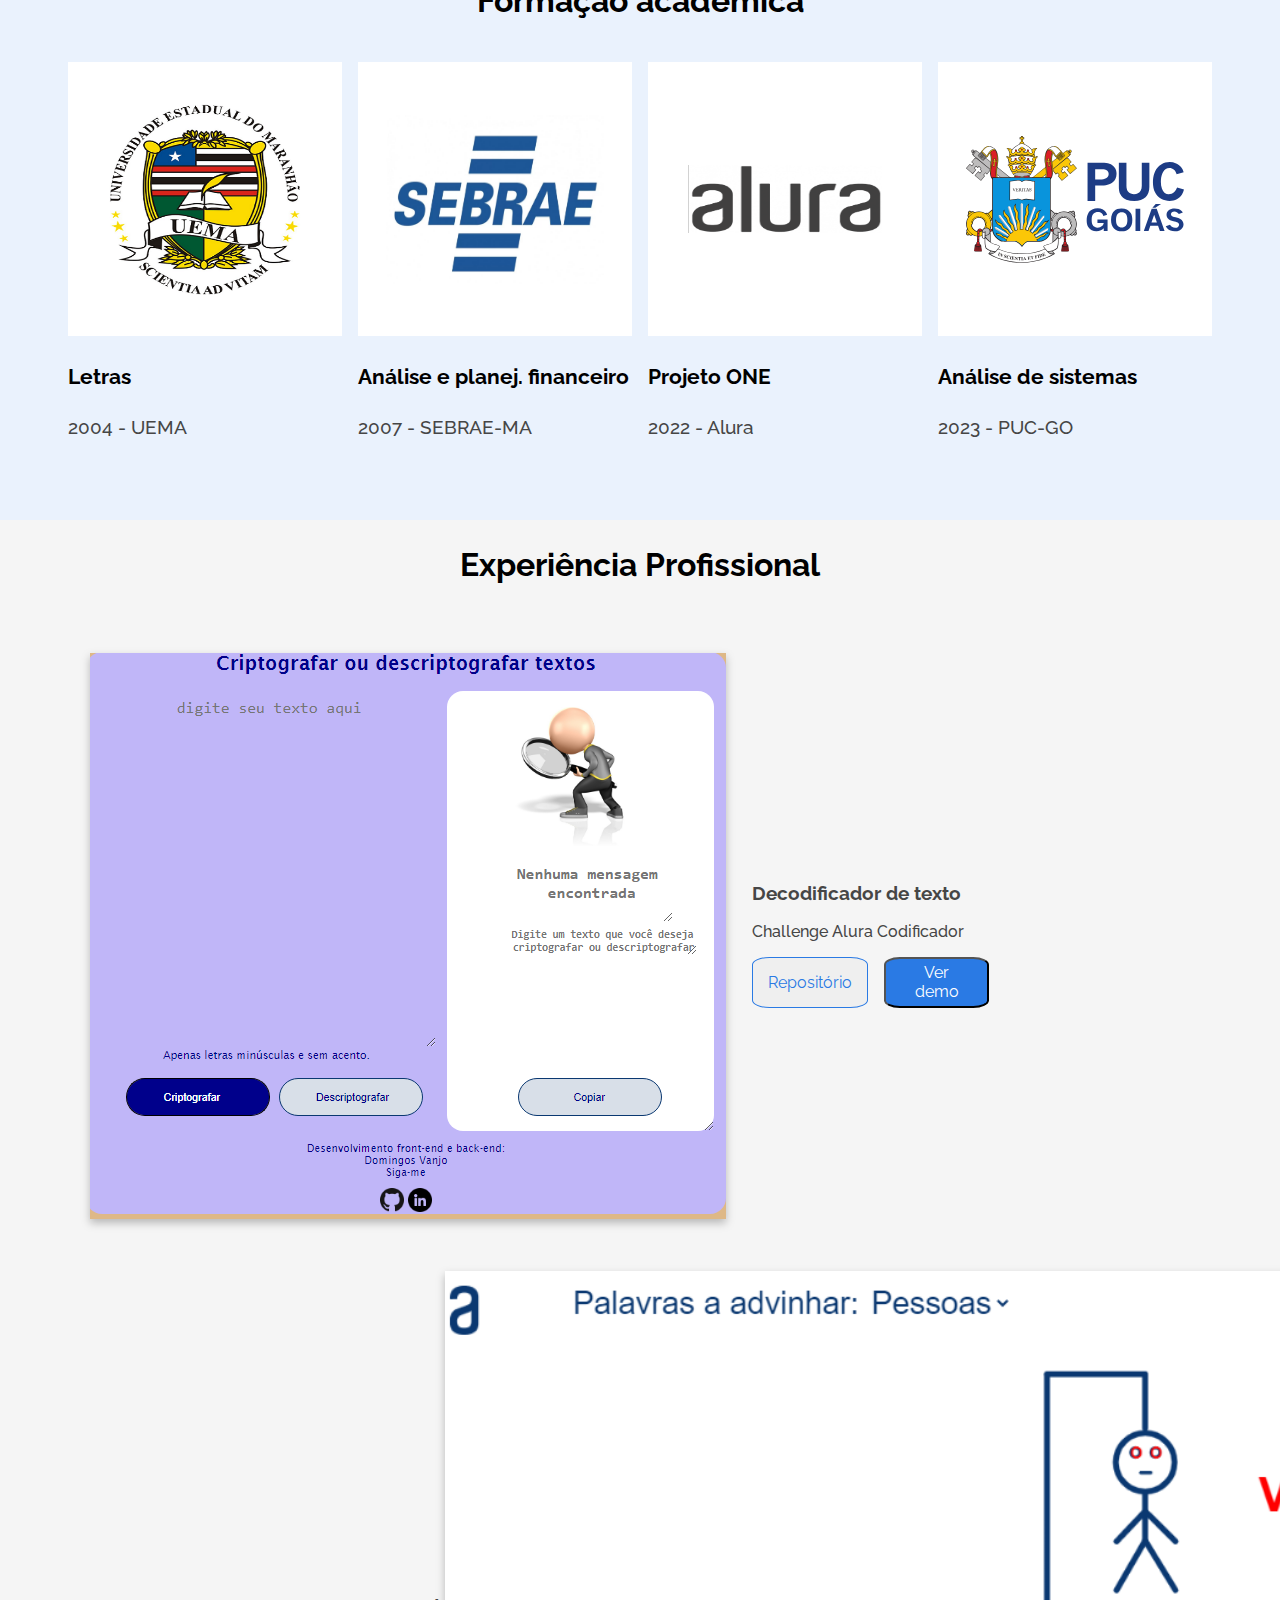
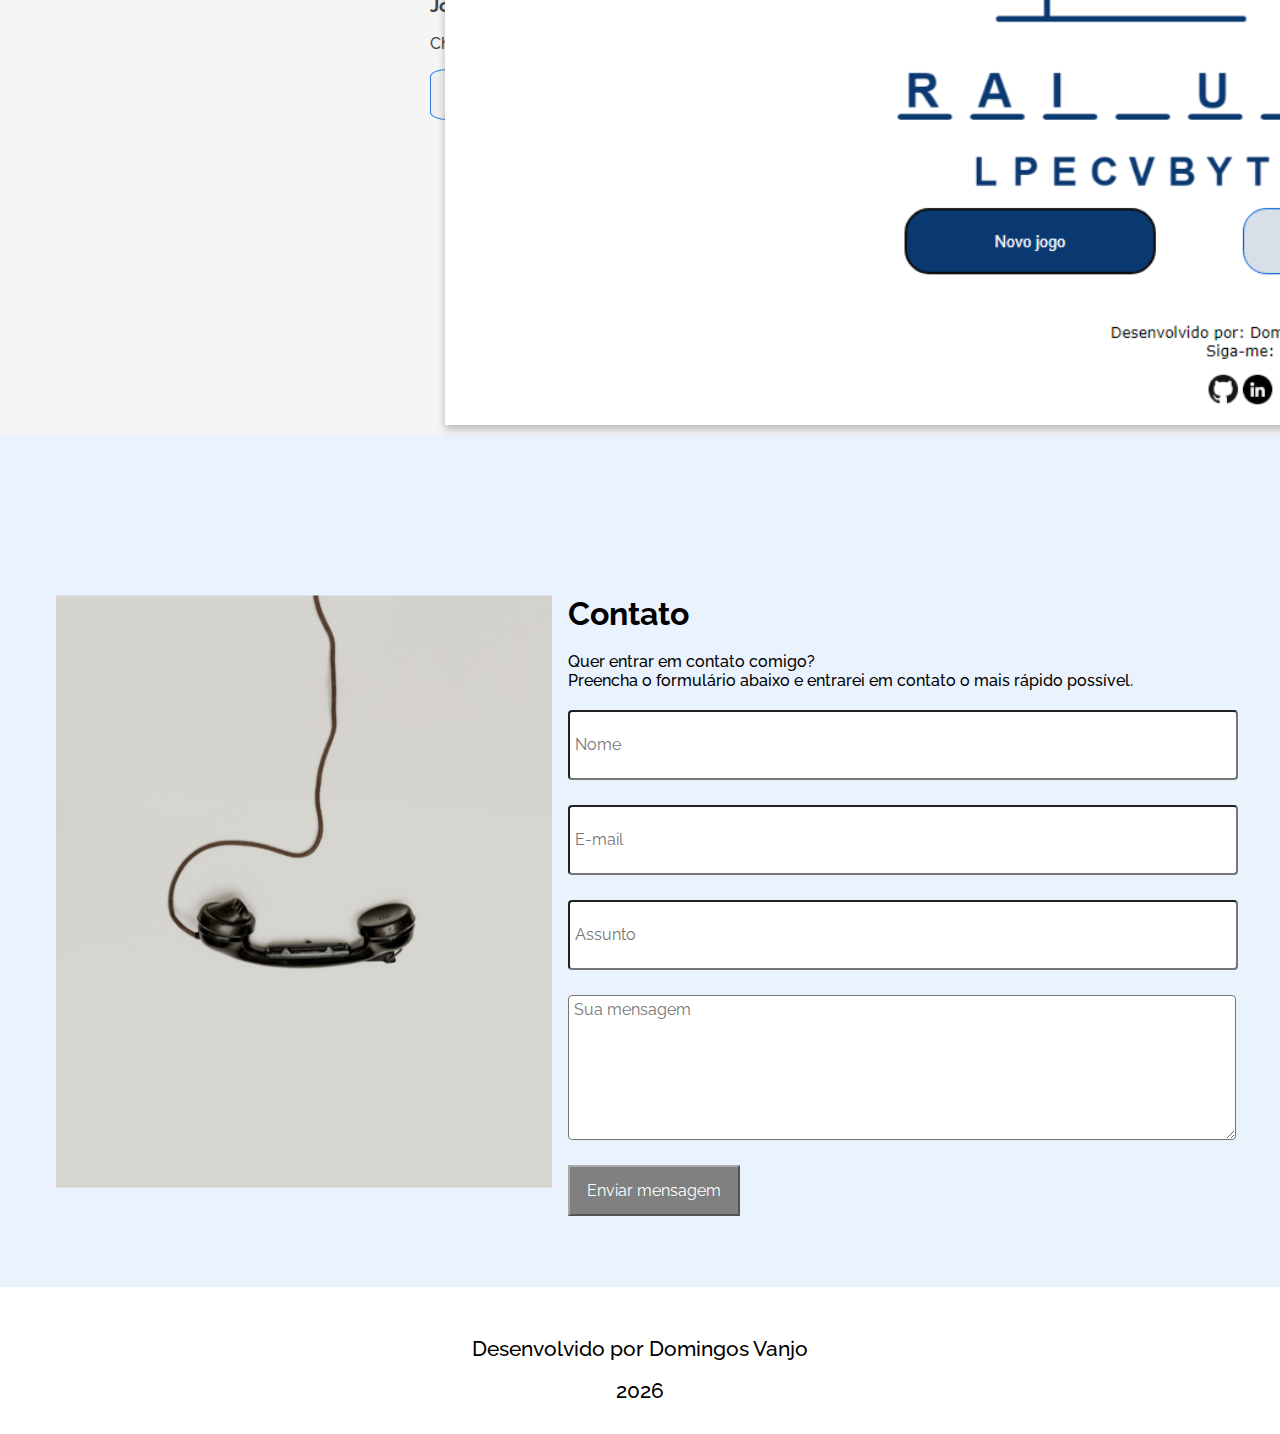
==== commit 881f92fe: "melhorando a responsividade em index,style.css,validade" ====
--- a/index.html
+++ b/index.html
@@ -45,7 +45,7 @@
             <img class="title__profile" src="assets\profile.png">
             <div class="title__container" id="#sobremim">
                 <h2 class="title__bio">Olá, meu nome é Domingos Vanjo e construo páginas web.</h2>
-                <h3 class="title__subsection">Eu sou brasileiro, tenho 45 anos, formado em Análise e desenvolvimento de sistemas pela PUC-GO e Letras Português-Inglês pela UEMA-MA. Participei do projeto Oracle ONE na Alura.</h3>
+                <h3 class="title__subsection">Eu sou brasileiro, tenho <div class="idade"></div> anos, formado em Análise e desenvolvimento de sistemas pela PUC-GO e Letras Português-Inglês pela UEMA-MA. Participei do projeto Oracle ONE na Alura.</h3>
                 <ul class="title__network">
                     <li class="title__network__item"><a href="https://github.com/domingosvanjo">Github <img src="assets\arrow.png"> </a></li>
                     <li class="title__network__item"><a href="https://www.linkedin.com/in/domingosvanjo/">Linkedin <img src="assets\arrow.png"></a></li>
@@ -61,7 +61,7 @@
         <div class="about__container">
             <h3 class="about__title">Sobre mim</h3>
             <p class="about__paragraph">Gosto de tecnologia desde que tive o meu primeiro contato com computador em 97, infelizmente só pude me aprofundar em programação há pouco tempo. Aprendi muita coisa sozinho estudando em casa. No trabalho desenvolvi um sistema para controle de documentação escolar (colocarei um link em breve), desenvovi (e desenvolvo) também muitas macros para automatizar planilhas de Excel para agilizar meu trabalho como admistrativo nas empresas em que já trabalhei. </p>
-            <p class="about__paragraph">Sou autodidata em Visual Basic e VBA. Já tive contato com a linguagem Delphi. Na PUC aprendendi um pouco da linguagem Java, SQL, banco de dados, Dart/Fluter. Na Alura estou me aprofundei mais em html, CSS e JavaScript.</p>
+            <p class="about__paragraph">Sou autodidata em Visual Basic e VBA. Já tive contato com a linguagem Delphi. Na PUC aprendi um pouco da linguagem Java, SQL, banco de dados, Dart/Fluter. Na Alura me aprofundei mais em html, CSS e JavaScript.</p>
             
             <img src="">
         </div>
@@ -95,7 +95,7 @@
                 <div class="skills__box">
                     <ul>
                         <li class="skills__img"><img src="assets\nodejs_icon.png" alt=""></li>
-                        <li class="skills__name">Node JS (projeto futuro)</li>
+                        <li class="skills__name">Node JS (em andamento)</li>
                     </ul>
                 </div>
 
@@ -112,6 +112,22 @@
                         <li class="skills__name">CSS</li>
                     </ul>
                 </div>
+
+                <div class="skills__box">
+                    <ul>
+                        <li class="skills__img"> <img src="assets\css_icon.png" alt=""> </li>
+                        <li class="skills__name">Looker Data Studio</li>
+                    </ul>
+                </div>
+
+                <div class="skills__box">
+                    <ul>
+                        <li class="skills__img"> <img src="assets\css_icon.png" alt=""> </li>
+                        <li class="skills__name">Etical Hacker (segurança da informação - em breve)</li>
+                    </ul>
+                </div>
+
+        
         </div>
     </section>
 
@@ -190,8 +206,8 @@
             <div class="academic__courses__box">
                 <ul class="academic__courses__list">
                     <li class="academic__courses__item__img"><img id="img4" src="assets/puc-goias.svg"></li>
-                    <li class="academic__courses__item__title"><h4>Análise de dados</h4></li>
-                    <li class="academic__courses__item__subtitle"><p>Em andamento - PUC-GO</p></li>
+                    <li class="academic__courses__item__title"><h4>Análise de sistemas</h4></li>
+                    <li class="academic__courses__item__subtitle"><p>2023 - PUC-GO</p></li>
                 </ul>
             </div>
         </div>
@@ -206,7 +222,7 @@
                 <h2 class="experience__title">Decodificador de texto</h2>
                 <h3 class="experience__text">Challenge Alura Codificador </h3>
                     <div class="experience__description">
-                        <!-- Insira a link para demonstração do projeto no Github e/ou GithubPages -->
+                        <!-- link para demonstração do projeto no Github e GithubPages -->
                             <span class="experience__repo"><a href="https://github.com/domingosvanjo/decodificador"><button class="experiencia__botao--repo">Repositório</button></a></span>
                             <span class="experience__demo"><a href="https://domingosvanjo.github.io/decodificador/"><button class="experiencia__botao--demo">Ver demo</button></a></span>
                     </div>
@@ -285,7 +301,7 @@
         <section class="footer">
             <div class="footer__rodape">
                 <p>Desenvolvido por Domingos Vanjo</p>
-                <p>2022</p>
+                <p class="ano"></p>
             </div>
         </section>
     </div>
--- a/css/style.css
+++ b/css/style.css
@@ -69,7 +69,7 @@
     margin: 0 auto;
     align-items: center;
    
-    width: 1136px;
+    width: auto;
     height: 88px;
 }
 
@@ -121,7 +121,7 @@
     float: none;
     margin: 0;
     margin: 0 auto;
-    width: 1136px;
+    width: auto;
     margin-bottom: 2rem;
 }
 
@@ -189,7 +189,7 @@
 }
 
 .about__container{
-    width: 1280px;
+    width: auto;
     float: none;
     margin: 0 auto;
 }
@@ -241,6 +241,7 @@
     gap: 16px;
     width: auto;
     height: 174px;
+    flex-wrap: wrap;
     flex: none;
     order: 1;
     align-self: auto;
@@ -310,6 +311,7 @@
     padding: 0px;
     gap: 16px;
     flex: none;
+    flex-wrap: wrap;
 }
 
 .academic__courses__box ul{
@@ -332,18 +334,18 @@
 }
 
 #img1{
-    width: 95%;
-    height: 95%;
+    width: 80%;
+    height: 80%;
 }
 
 #img2{
-    width: 100%;
-    height: 48%;
+    width: 80%;
+    height: 28%;
 }
 
 #img3, #img4{
-    width: 103%;
-    height: 86%;
+    width: 90%;
+    height: 70%;
 }
 
 .academic__courses__item__title{
@@ -368,7 +370,7 @@
     align-items: center;
     padding: 0px;
     gap: 32px;
-    width: 1136px;
+    width: auto;
     height: auto;
     flex: none;
 }
@@ -400,10 +402,10 @@
     align-items: flex-start;
     padding: 10px;
     gap: 10px;
-    width: 42rem;
+    width: 90%;
     height: 48%;
     filter: drop-shadow(0px 4px 4px rgba(0, 0, 0, 0.25));
-    border-radius: 0px;
+    border-radius: 10px;
 }
 
 .experience__img:hover{
@@ -673,3 +675,6 @@
     /* flex-grow: 0; */
 }
 
+.idade, .ano{
+    display: inline;
+}
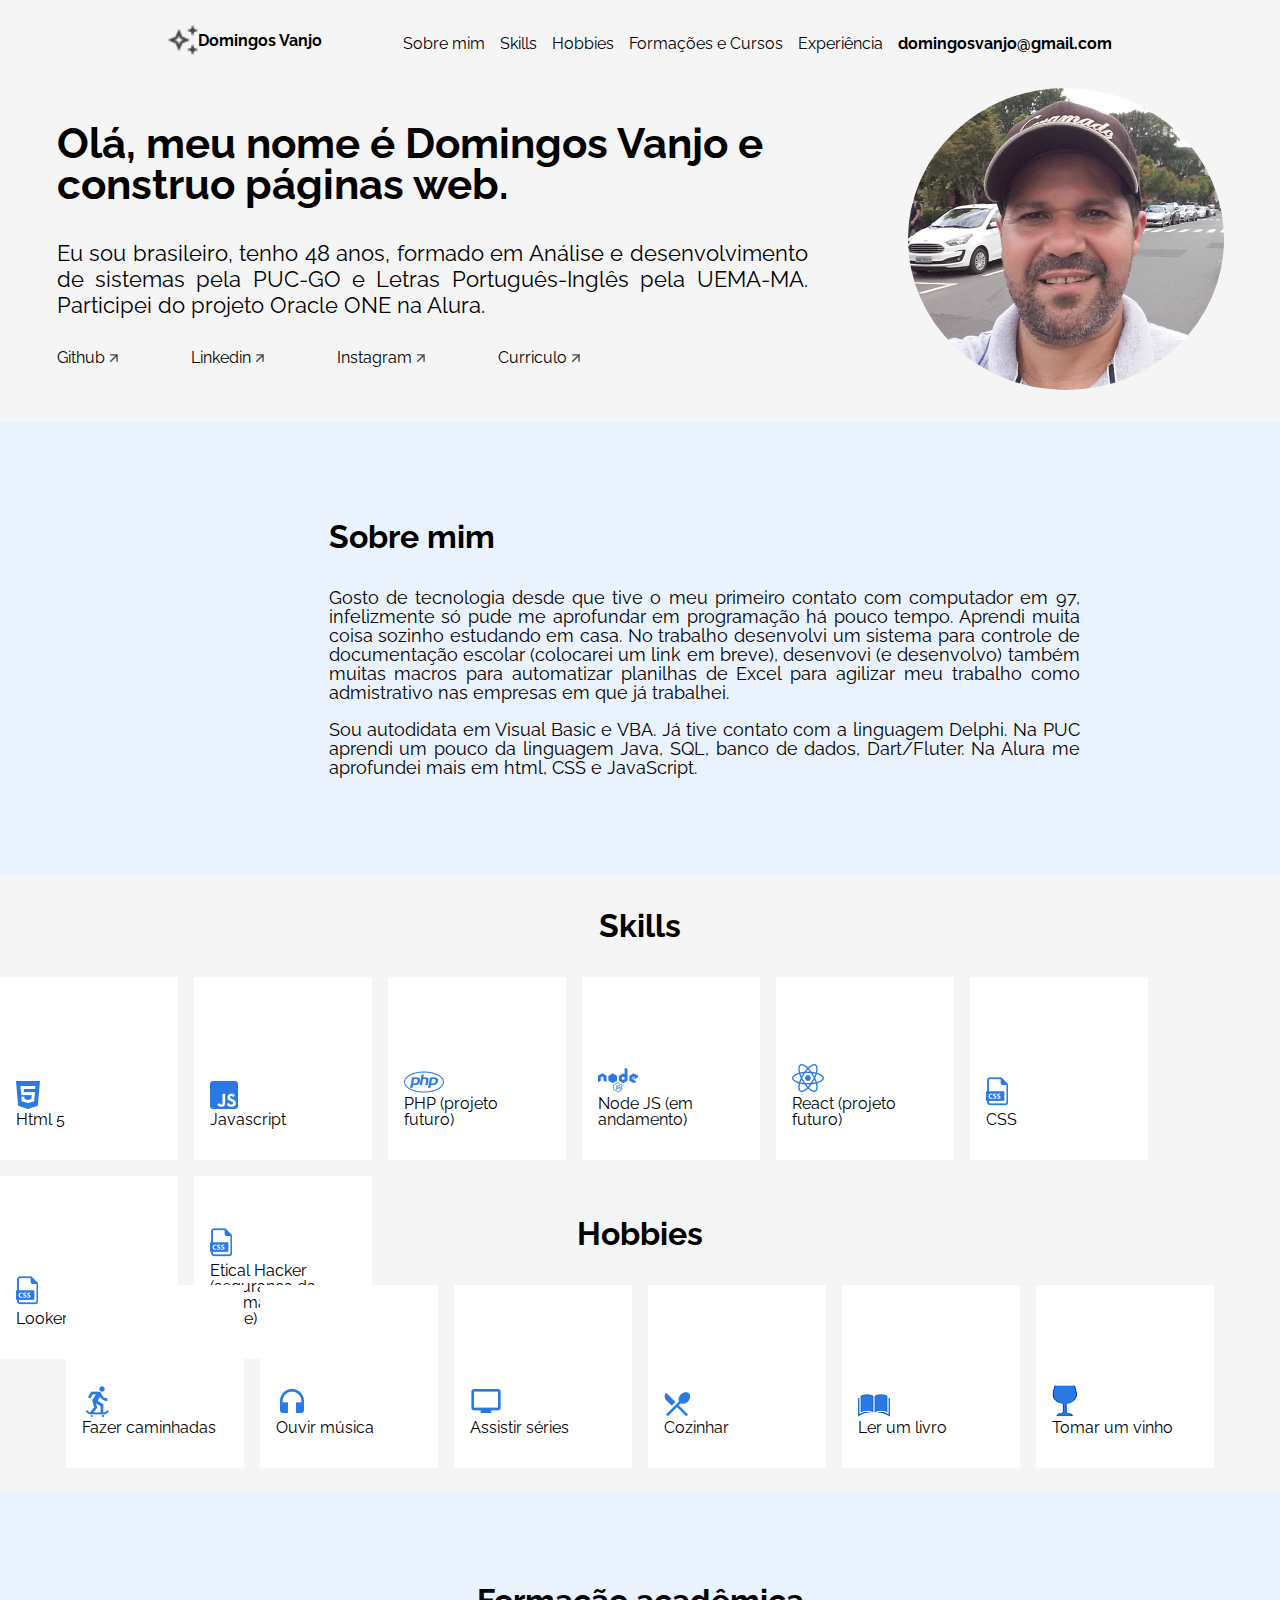
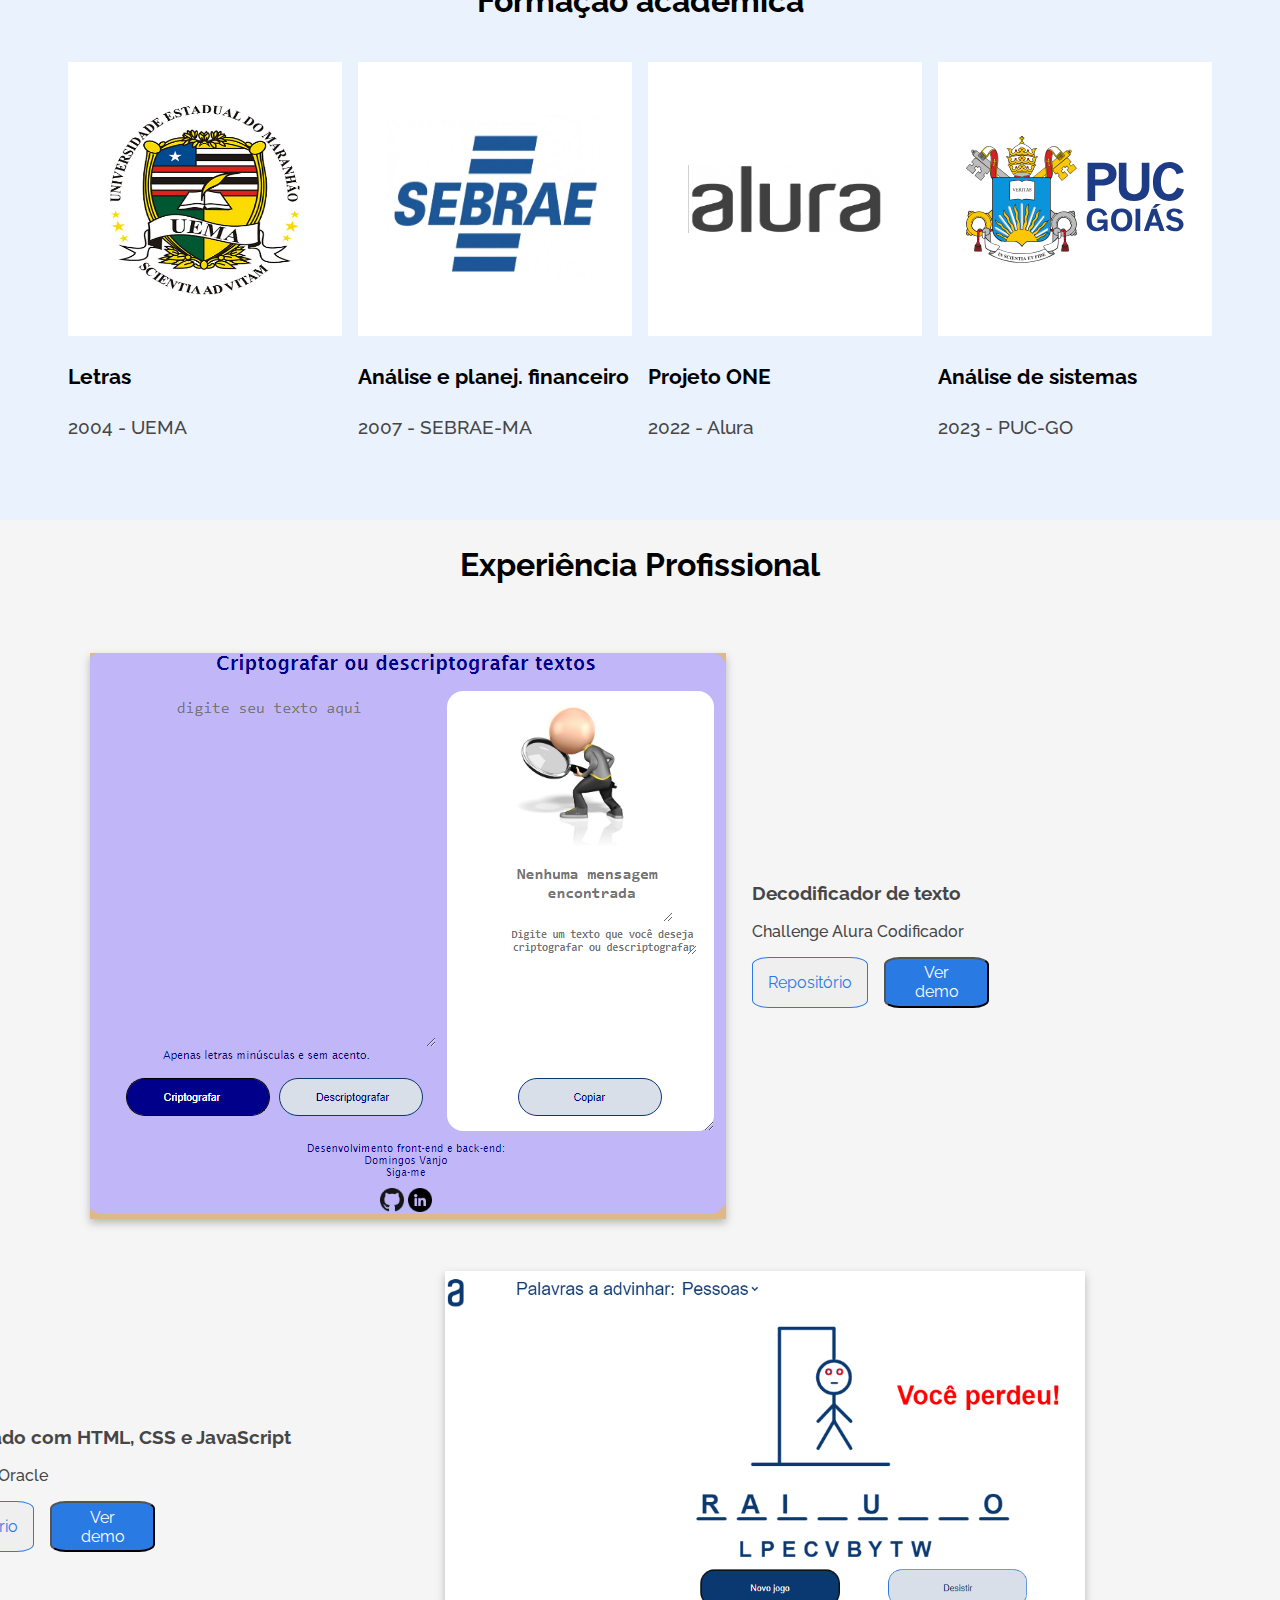
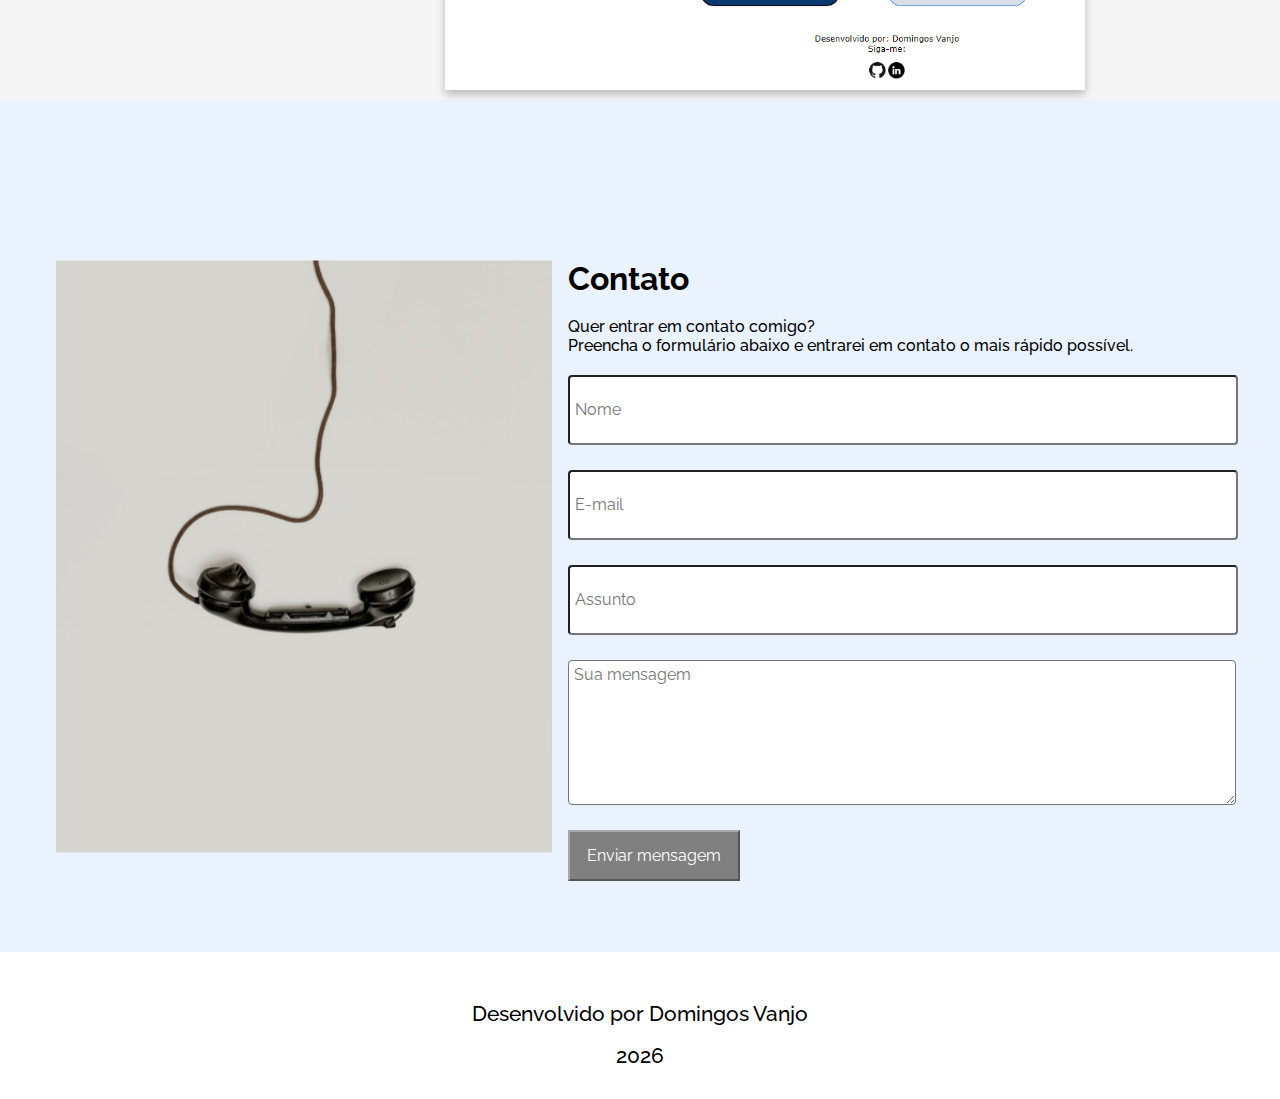
==== commit ea429704: "melhorando o section_title e section_menu" ====
--- a/index.html
+++ b/index.html
@@ -1,6 +1,15 @@
 <!DOCTYPE html>
 <html lang="pt-br">
 <head>
+    <!-- Google tag (gtag.js) -->
+<script async src="https://www.googletagmanager.com/gtag/js?id=G-8K2QTV4QJ8"></script>
+<script>
+  window.dataLayer = window.dataLayer || [];
+  function gtag(){dataLayer.push(arguments);}
+  gtag('js', new Date());
+
+  gtag('config', 'G-8K2QTV4QJ8');
+</script>
     <meta charset="UTF-8">
     <meta http-equiv="X-UA-Compatible" content="IE=edge">
     <meta name="viewport" content="width=device-width, initial-scale=1.0">
@@ -23,20 +32,22 @@
     <!-- Sessão de Menu  -->
     <div class="all">
     <section class="menu">
-        <header>
-            <img src="assets\vector.png">
-            <h3 class="menu__title">Domingos Vanjo</h3>
-        </header>
-        <nav>
-            <ul class="menu__list">
-                <li class="menu__list__item"><a href="#sobremim">Sobre mim</a></li>
-                <li class="menu__list__item"><a href="#skills">Skills</a></li>
-                <li class="menu__list__item"><a href="#hobbies">Hobbies</a></li>
-                <li class="menu__list__item"><a href="#formacao">Formações e Cursos</a></li>
-                <li class="menu__list__item"><a href="#xp">Experiência</a></li>
-                <li class="menu__list__item"><a href="#contato">domingosvanjo@gmail.com</a></li>
-            </ul>
-        </nav>
+        <div class="menu_container">
+            <header>
+                <img src="assets\vector.png">
+                <h3 class="menu__title">Domingos Vanjo</h3>
+            </header>
+            <nav>
+                <ul class="menu__list">
+                    <li class="menu__list__item"><a href="#sobremim">Sobre mim</a></li>
+                    <li class="menu__list__item"><a href="#skills">Skills</a></li>
+                    <li class="menu__list__item"><a href="#hobbies">Hobbies</a></li>
+                    <li class="menu__list__item"><a href="#formacao">Formações e Cursos</a></li>
+                    <li class="menu__list__item"><a href="#xp">Experiência</a></li>
+                    <li class="menu__list__item"><a href="#contato">domingosvanjo@gmail.com</a></li>
+                </ul>
+            </nav>
+        </div>
     </section>
 
 <!-- Sessão de Header/Title/Hero -->
--- a/css/style.css
+++ b/css/style.css
@@ -73,6 +73,12 @@
     height: 88px;
 }
 
+.menu_container{
+    display: flex;
+    width: auto;
+    margin: 0 auto;
+}
+
 header{
     display: flex;
     height: 40px;
@@ -94,8 +100,9 @@
 
 nav{
     display: flex;
-    width: 925px;
+    width: auto;
     justify-content: flex-end;
+    margin: 0 auto;
 }
 
 .menu__list{
@@ -127,6 +134,7 @@
 
 .title__div{
     width: auto;
+    margin: 0 auto;
 }
 
 .title__profile{
@@ -403,7 +411,7 @@
     padding: 10px;
     gap: 10px;
     width: 90%;
-    height: 48%;
+    height: 38%;
     filter: drop-shadow(0px 4px 4px rgba(0, 0, 0, 0.25));
     border-radius: 10px;
 }
@@ -419,7 +427,7 @@
 }
 
 #img__forca{
-  height: auto;
+  width: 50%;
   margin-left: 34%;
   
 }
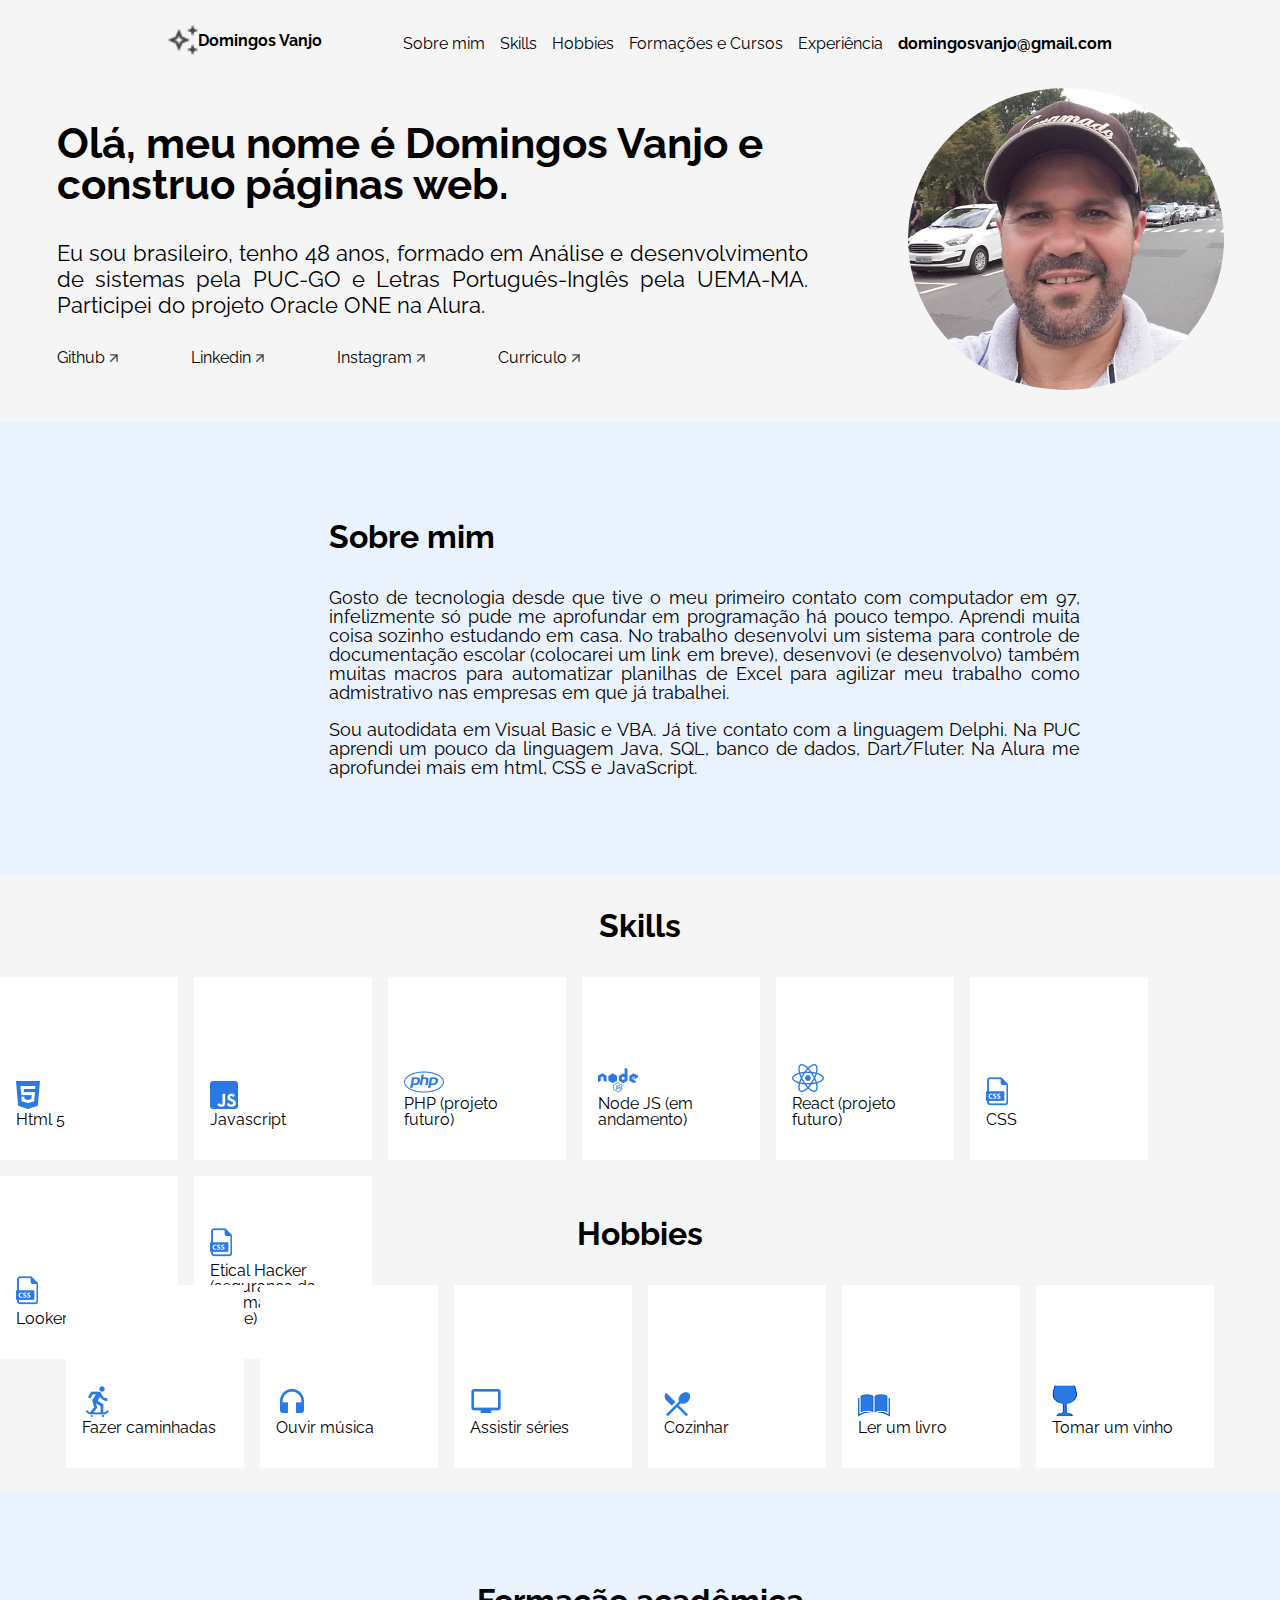
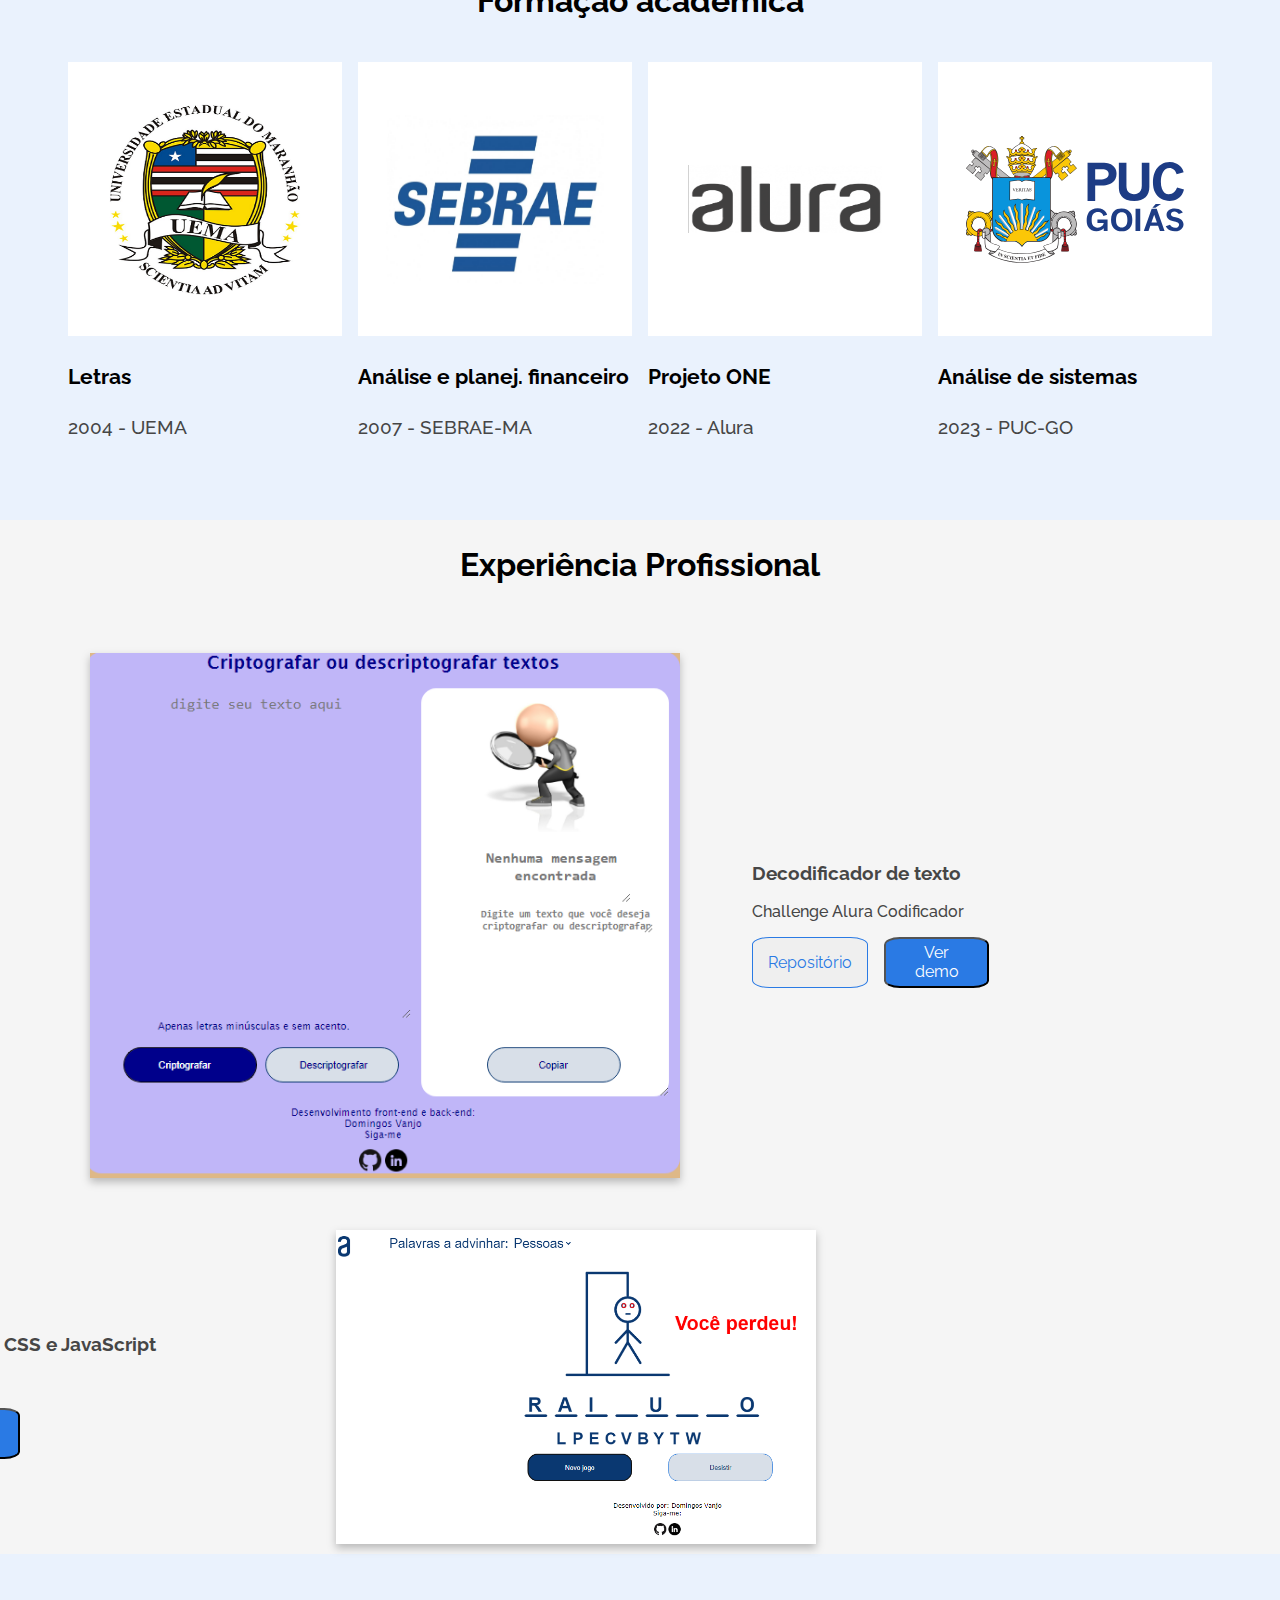
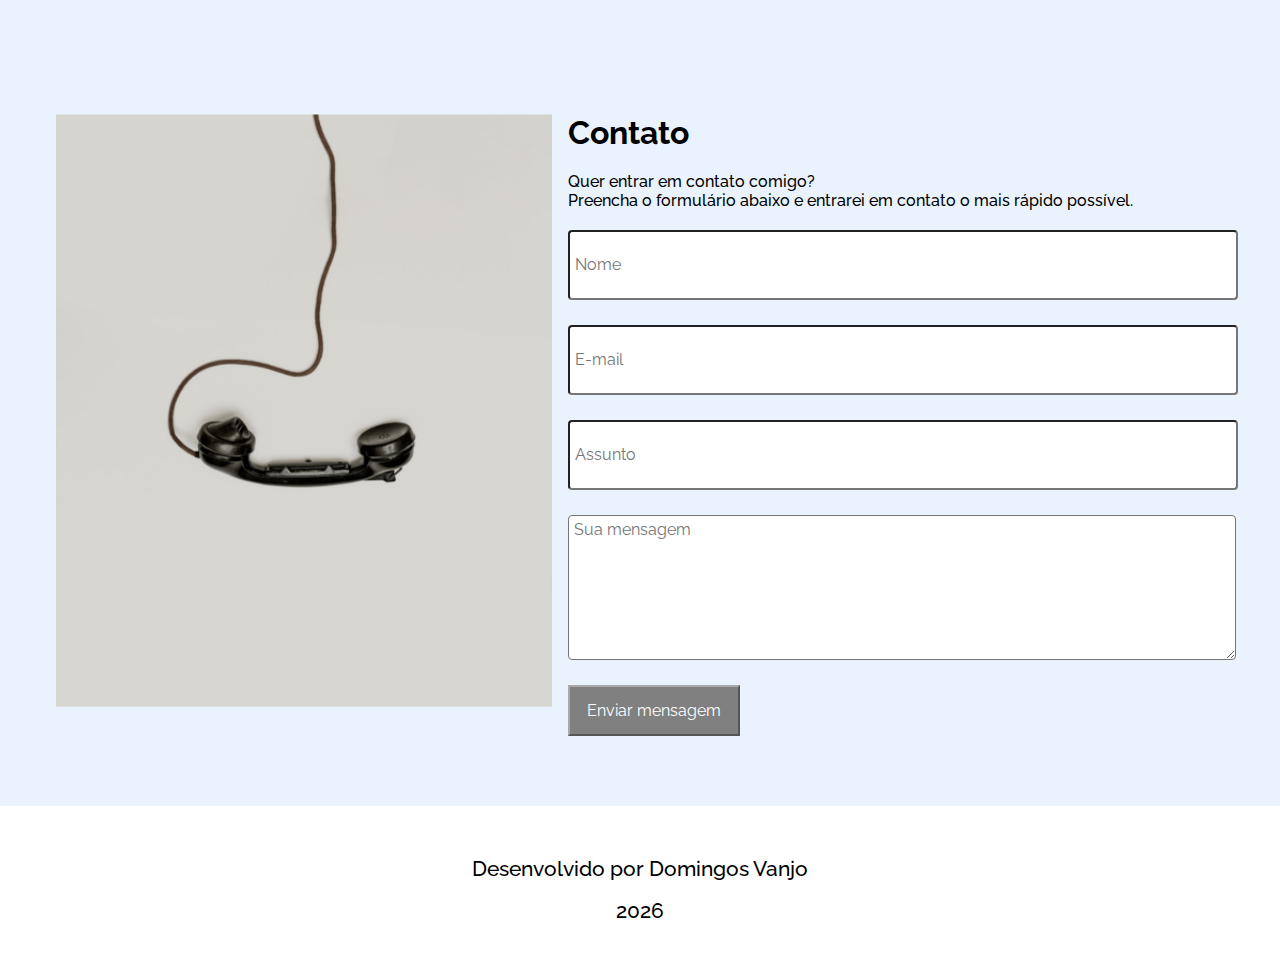
==== commit 8c64c891: "Corrigindo o cálculo da minha idade" ====
--- a/index.html
+++ b/index.html
@@ -58,10 +58,10 @@
                 <h2 class="title__bio">Olá, meu nome é Domingos Vanjo e construo páginas web.</h2>
                 <h3 class="title__subsection">Eu sou brasileiro, tenho <div class="idade"></div> anos, formado em Análise e desenvolvimento de sistemas pela PUC-GO e Letras Português-Inglês pela UEMA-MA. Participei do projeto Oracle ONE na Alura.</h3>
                 <ul class="title__network">
-                    <li class="title__network__item"><a href="https://github.com/domingosvanjo">Github <img src="assets\arrow.png"> </a></li>
-                    <li class="title__network__item"><a href="https://www.linkedin.com/in/domingosvanjo/">Linkedin <img src="assets\arrow.png"></a></li>
-                    <li class="title__network__item"><a href="https://www.instagram.com/domingosvanjo/">Instagram <img src="assets\arrow.png"></a></li>
-                    <li class="title__network__item"><a href="assets/CURRICULUM VITAE.pdf">Curriculo <img src="assets\arrow.png"></a></li>
+                    <li class="title__network__item"><a href="https://github.com/domingosvanjo" target="_blank">Github <img src="assets\arrow.png"> </a></li>
+                    <li class="title__network__item"><a href="https://www.linkedin.com/in/domingosvanjo/" target="_blank">Linkedin <img src="assets\arrow.png"></a></li>
+                    <li class="title__network__item"><a href="https://www.instagram.com/domingosvanjo/" target="_blank">Instagram <img src="assets\arrow.png"></a></li>
+                    <li class="title__network__item"><a href="assets/CURRICULUM VITAE.pdf" target="_blank">Curriculo <img src="assets\arrow.png"></a></li>
                 </ul>
             </div>
         </div>
@@ -228,26 +228,26 @@
     <section class="experience">
         <h2 class="experience__section__title" id="xp">Experiência Profissional</h2>
         <div class="experiencie__box">
-            <img class="experience__img" src="assets/encripador.PNG">
+            <a href="https://domingosvanjo.github.io/decodificador/" target="_blank"><img class="experience__img" src="assets/encripador.PNG"></a>
             <div class="experience__info">
                 <h2 class="experience__title">Decodificador de texto</h2>
                 <h3 class="experience__text">Challenge Alura Codificador </h3>
                     <div class="experience__description">
                         <!-- link para demonstração do projeto no Github e GithubPages -->
-                            <span class="experience__repo"><a href="https://github.com/domingosvanjo/decodificador"><button class="experiencia__botao--repo">Repositório</button></a></span>
-                            <span class="experience__demo"><a href="https://domingosvanjo.github.io/decodificador/"><button class="experiencia__botao--demo">Ver demo</button></a></span>
+                            <span class="experience__repo"><a href="https://github.com/domingosvanjo/decodificador" target="_blank"><button class="experiencia__botao--repo">Repositório</button></a></span>
+                            <span class="experience__demo"><a href="https://domingosvanjo.github.io/decodificador/" target="_blank"><button class="experiencia__botao--demo">Ver demo</button></a></span>
                     </div>
             </div>
         </div>  
 
         <div class="experiencie__box">
-            <img class="experience__img" id="img__forca" src="assets/forca1.PNG">
+            <a href="https://domingosvanjo.github.io/jogodaforca/" target="_blank"><img class="experience__img" id="img__forca" src="assets/forca1.PNG"></a>
             <div class="experience__info" id="forca__info">
                 <h2 class="experience__title">Jogo criado com HTML, CSS e JavaScript</h2>
                 <h3 class="experience__text">Challenge Oracle </h3>
                     <div class="experience__description">
-                            <span class="experience__repo"><a href="https://github.com/domingosvanjo/JogoDaForca.git"><button class="experiencia__botao--repo">Repositório</button></a></span>
-                            <span class="experience__demo"><a href="https://domingosvanjo.github.io/jogodaforca/"><button class="experiencia__botao--demo">Ver demo</button></a></span>
+                            <span class="experience__repo"><a href="https://github.com/domingosvanjo/JogoDaForca.git" target="_blank"><button class="experiencia__botao--repo">Repositório</button></a></span>
+                            <span class="experience__demo"><a href="https://domingosvanjo.github.io/jogodaforca/" target="_blank" ><button class="experiencia__botao--demo">Ver demo</button></a></span>
                     </div>
             </div>
         </div>  
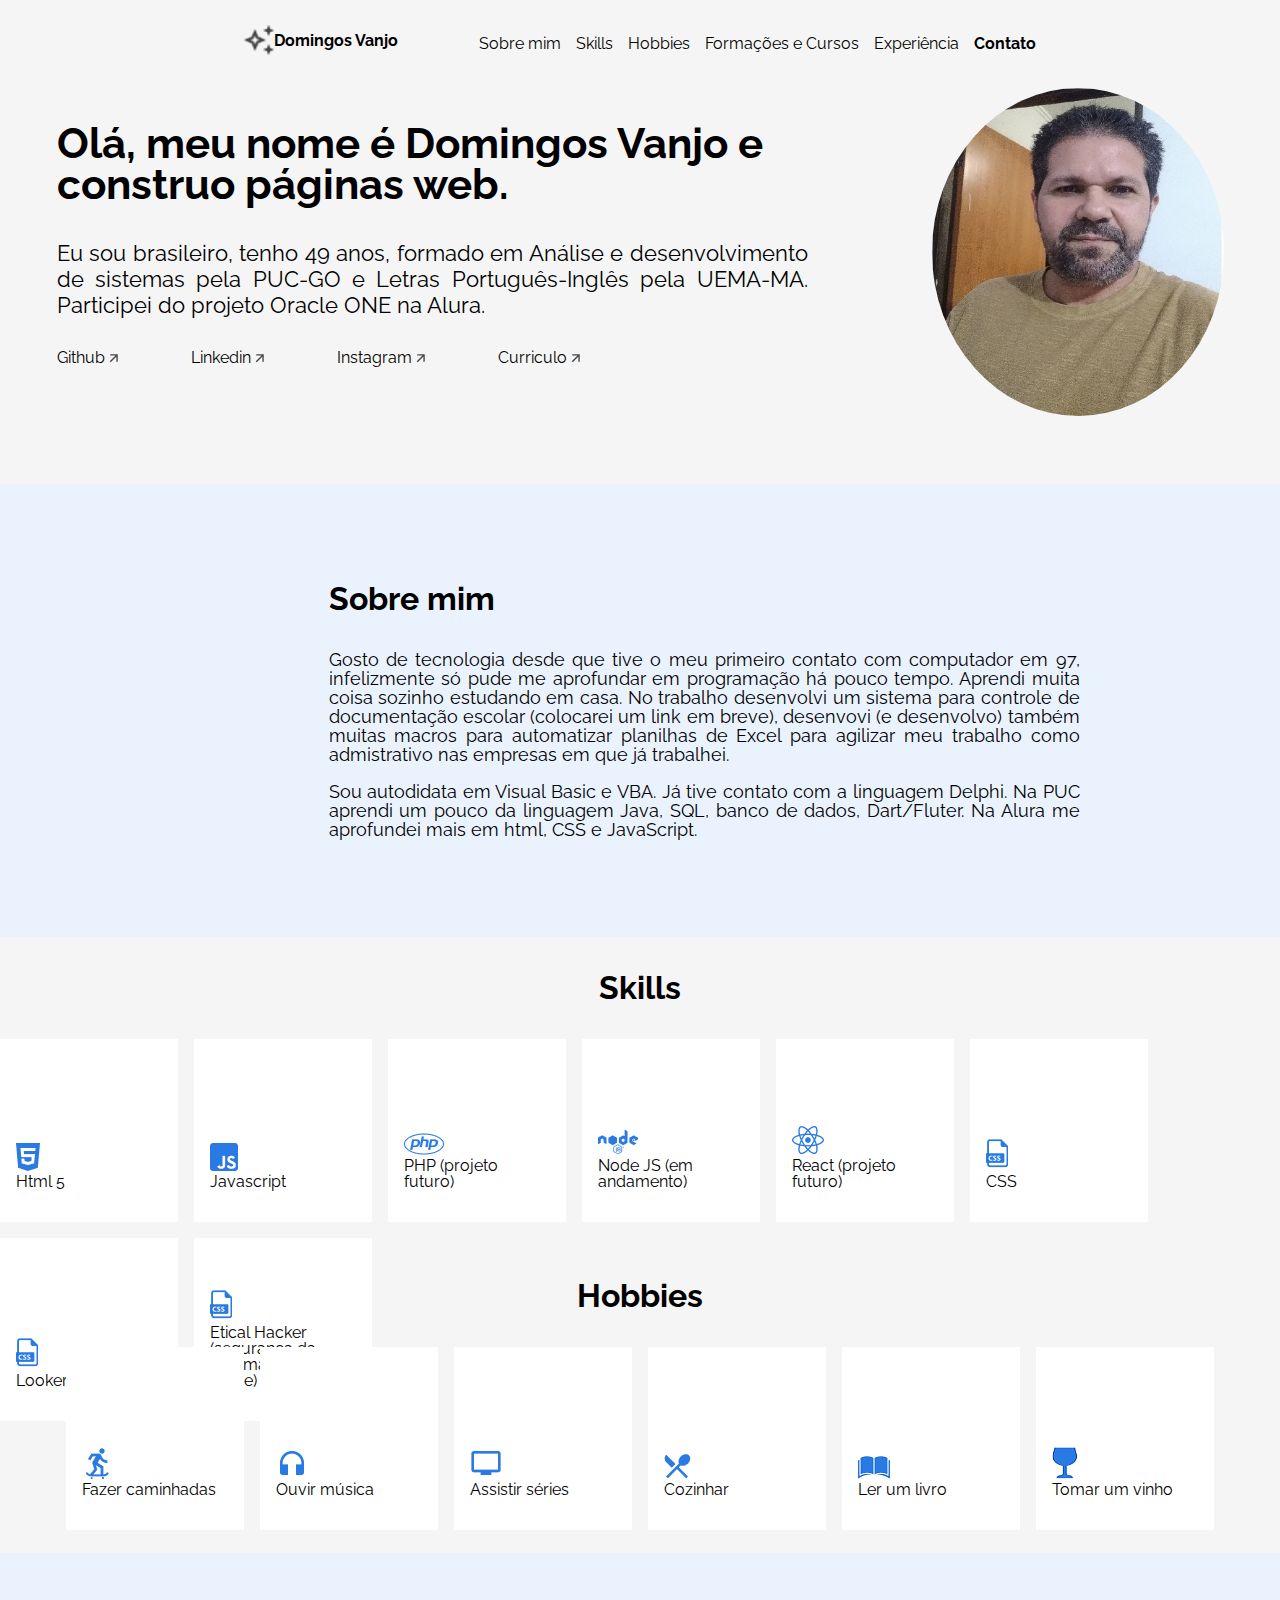
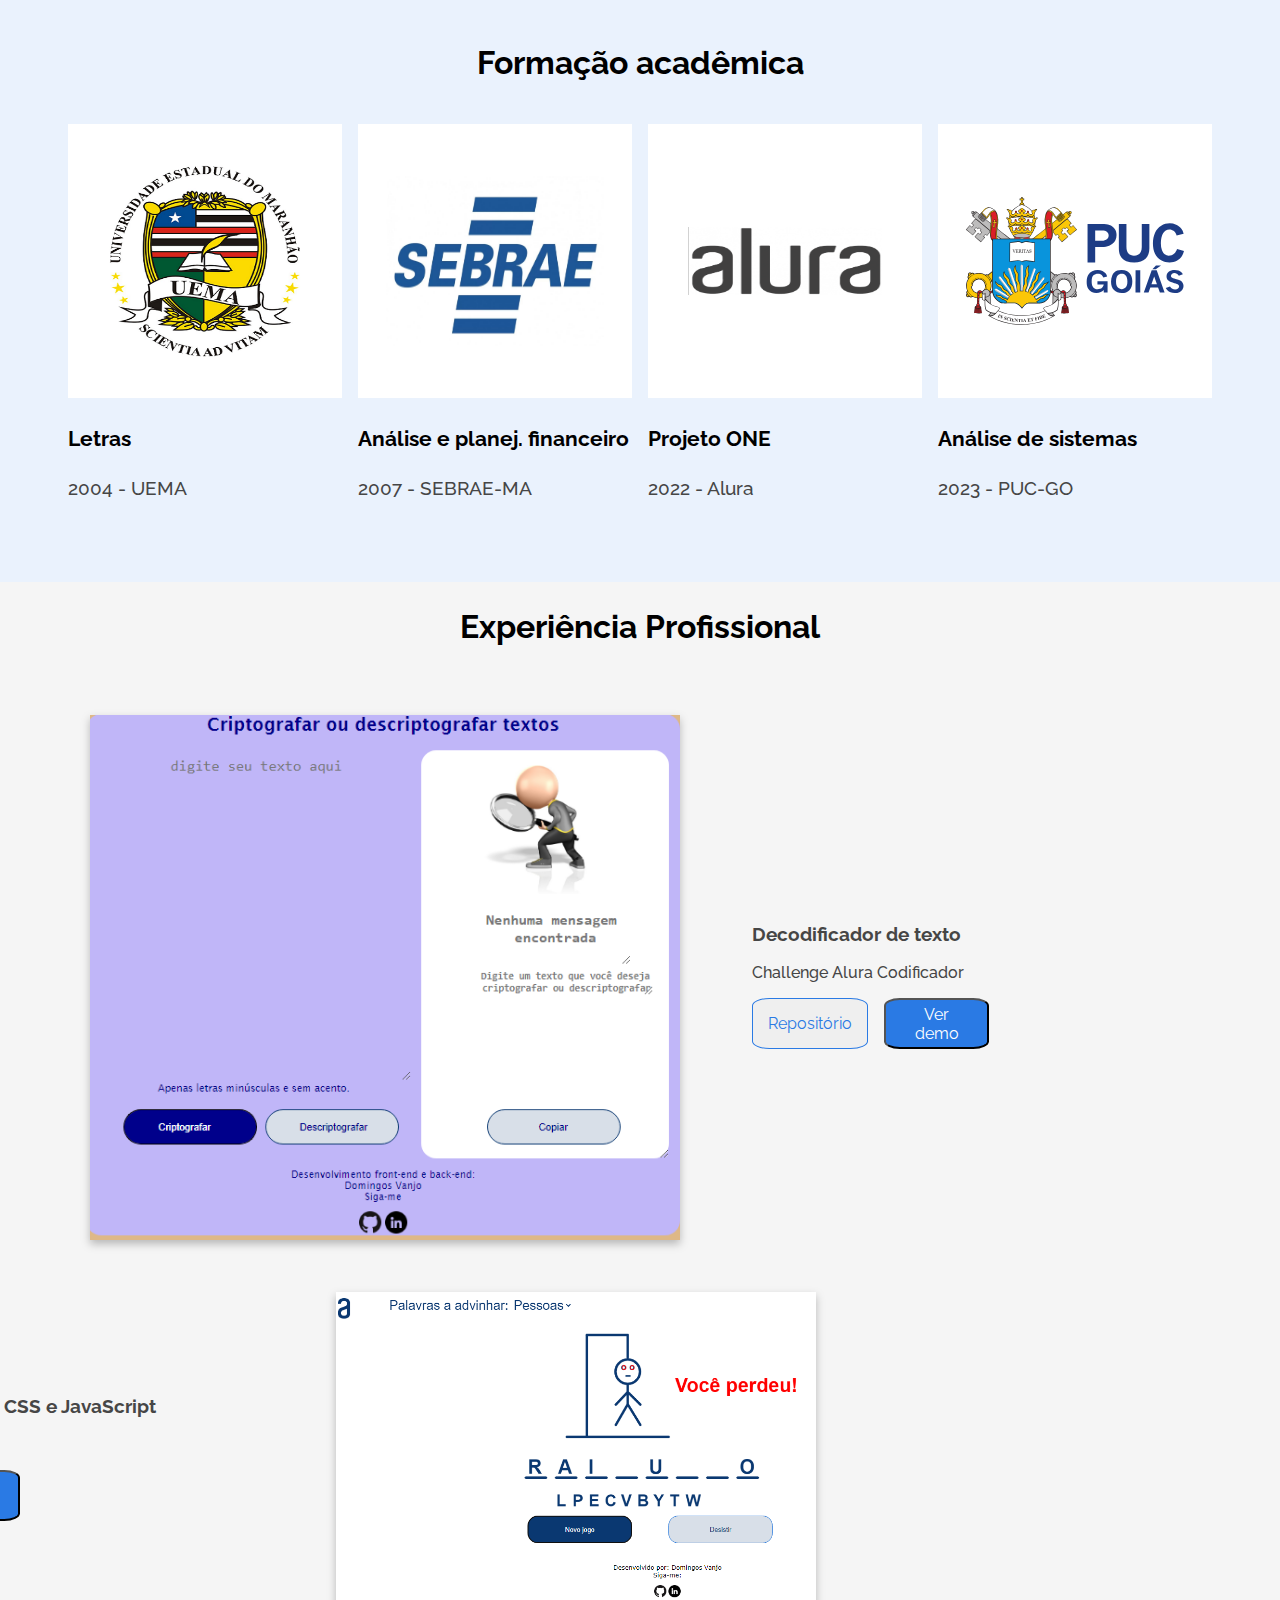
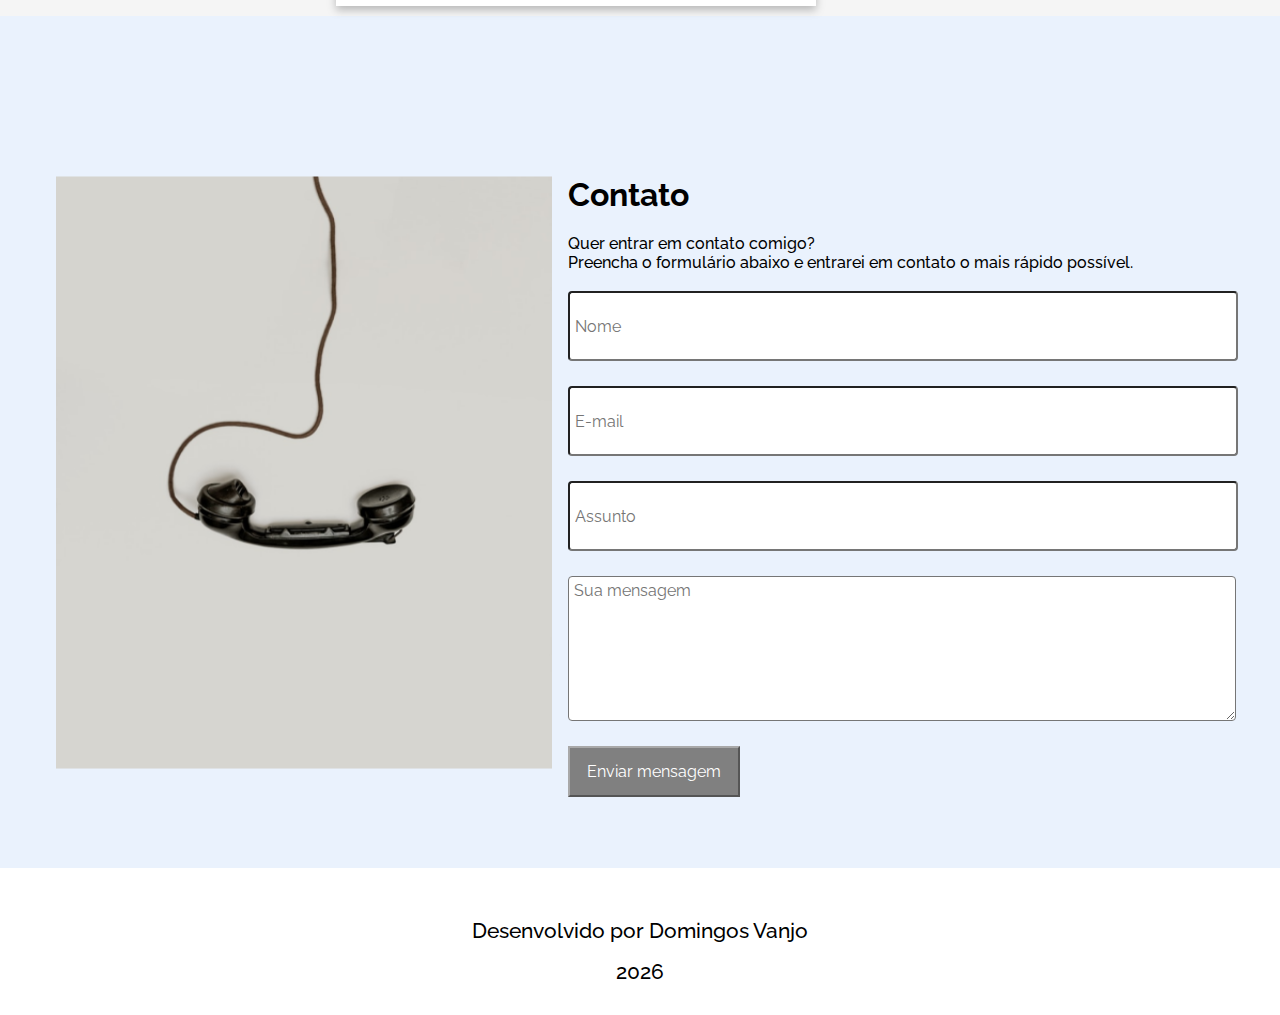
==== commit 39d0b6f1: "Consertando o calc de dataNasc e outros" ====
--- a/index.html
+++ b/index.html
@@ -44,7 +44,7 @@
                     <li class="menu__list__item"><a href="#hobbies">Hobbies</a></li>
                     <li class="menu__list__item"><a href="#formacao">Formações e Cursos</a></li>
                     <li class="menu__list__item"><a href="#xp">Experiência</a></li>
-                    <li class="menu__list__item"><a href="#contato">domingosvanjo@gmail.com</a></li>
+                    <li class="menu__list__item"><a href="#contato">Contato</a></li>
                 </ul>
             </nav>
         </div>
@@ -53,7 +53,7 @@
 <!-- Sessão de Header/Title/Hero -->
     <section class="title">
         <div class="title__div">
-            <img class="title__profile" src="assets\profile.png">
+            <img class="title__profile" src="assets\perfil.jpg">
             <div class="title__container" id="#sobremim">
                 <h2 class="title__bio">Olá, meu nome é Domingos Vanjo e construo páginas web.</h2>
                 <h3 class="title__subsection">Eu sou brasileiro, tenho <div class="idade"></div> anos, formado em Análise e desenvolvimento de sistemas pela PUC-GO e Letras Português-Inglês pela UEMA-MA. Participei do projeto Oracle ONE na Alura.</h3>
--- a/css/style.css
+++ b/css/style.css
@@ -138,8 +138,8 @@
 }
 
 .title__profile{
-    width: 27%;
-    height: 100%;
+    width: 25%;
+    height: 90%;
     border-radius: 50%;
     float: right;
 }
@@ -178,6 +178,10 @@
 .title__network__item{
     display: inline;
     margin-right: 1rem;
+}
+
+.title__network__item a:hover{
+    color: #2A7AE4;
 }
 /*Sessão About*/
 
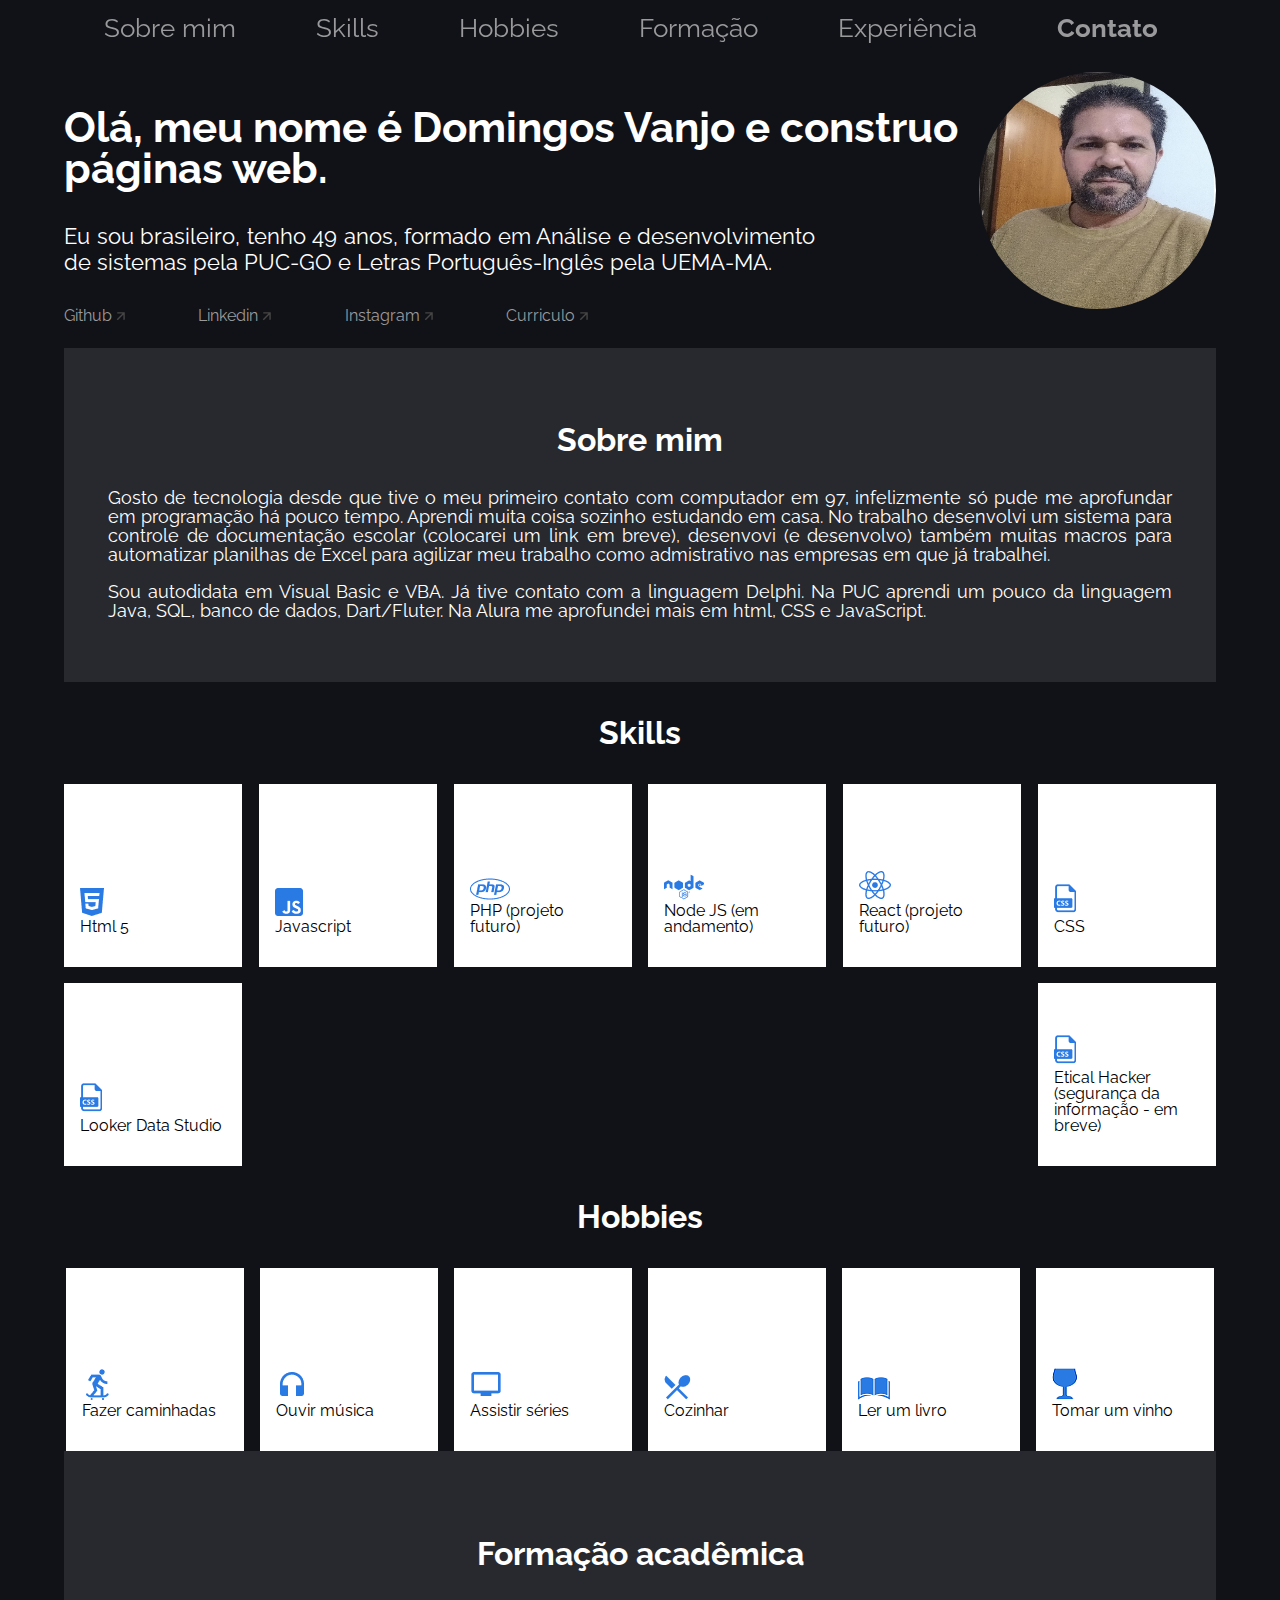
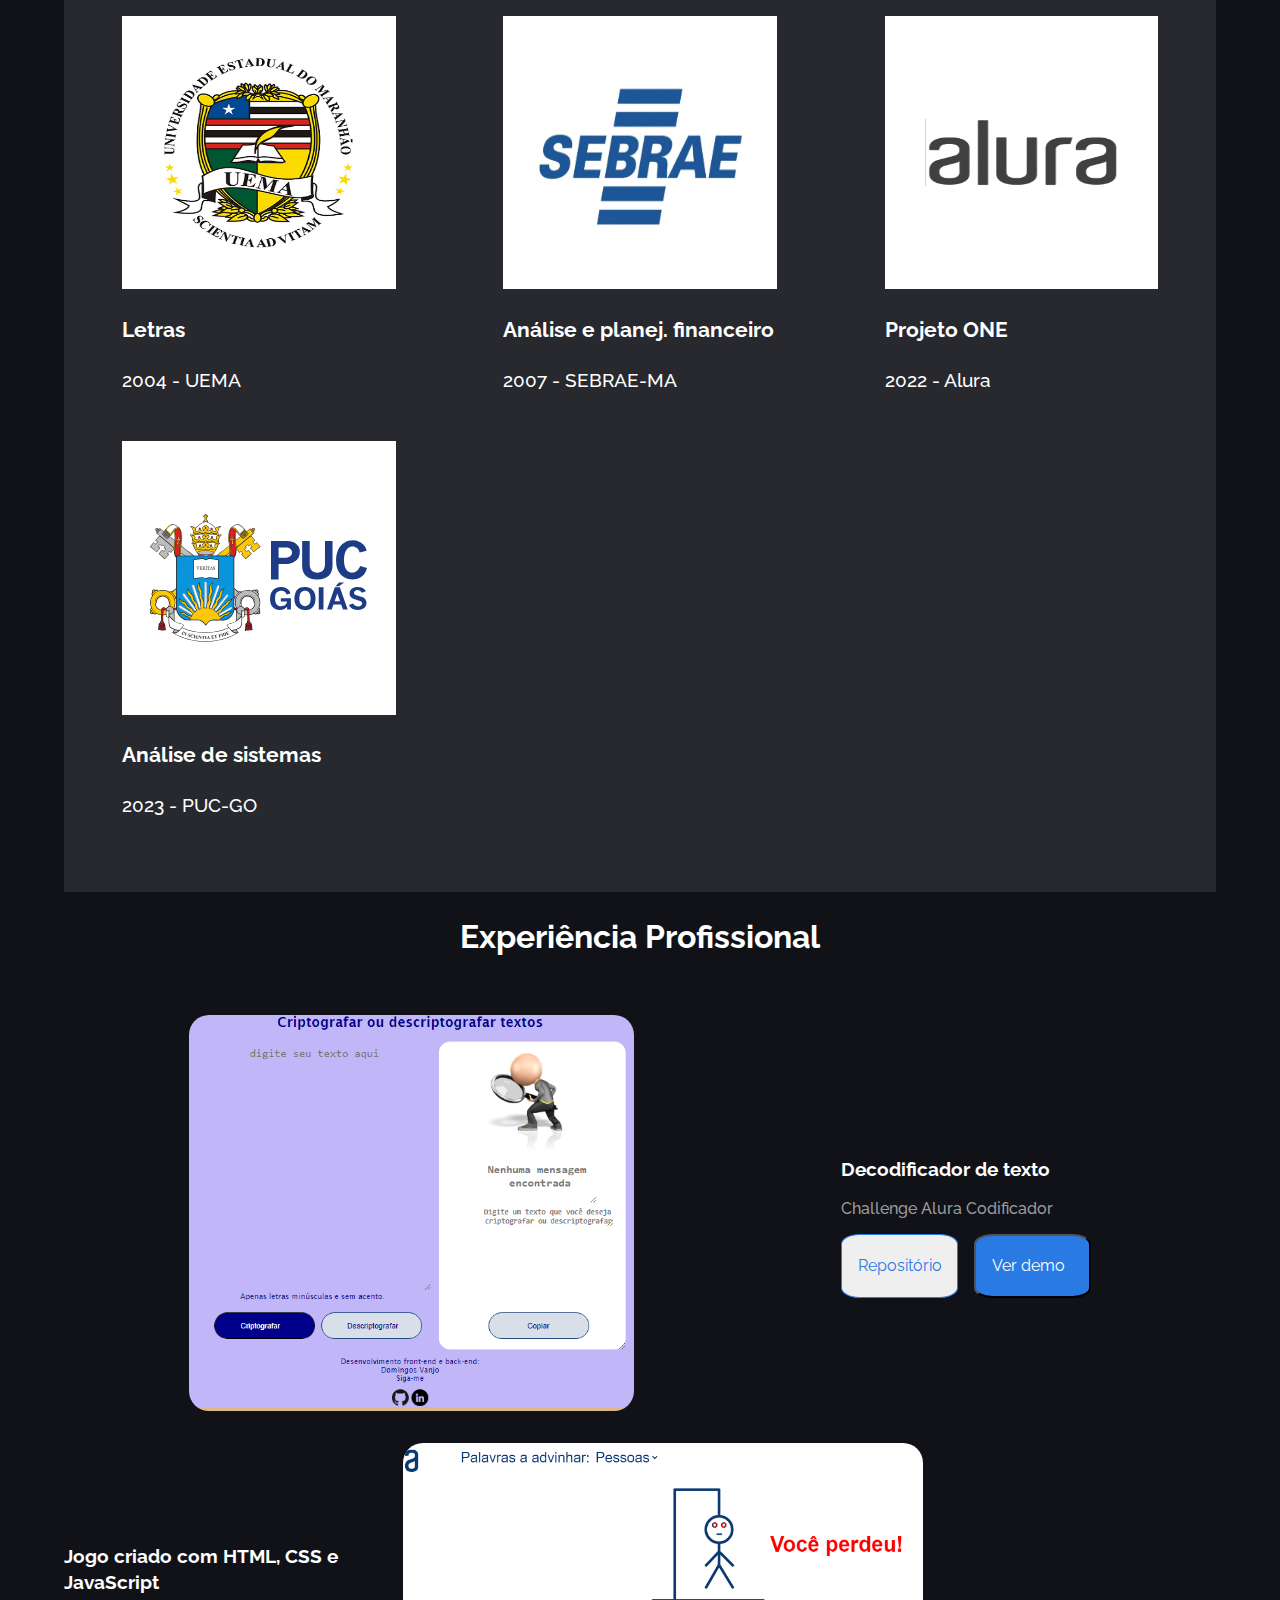
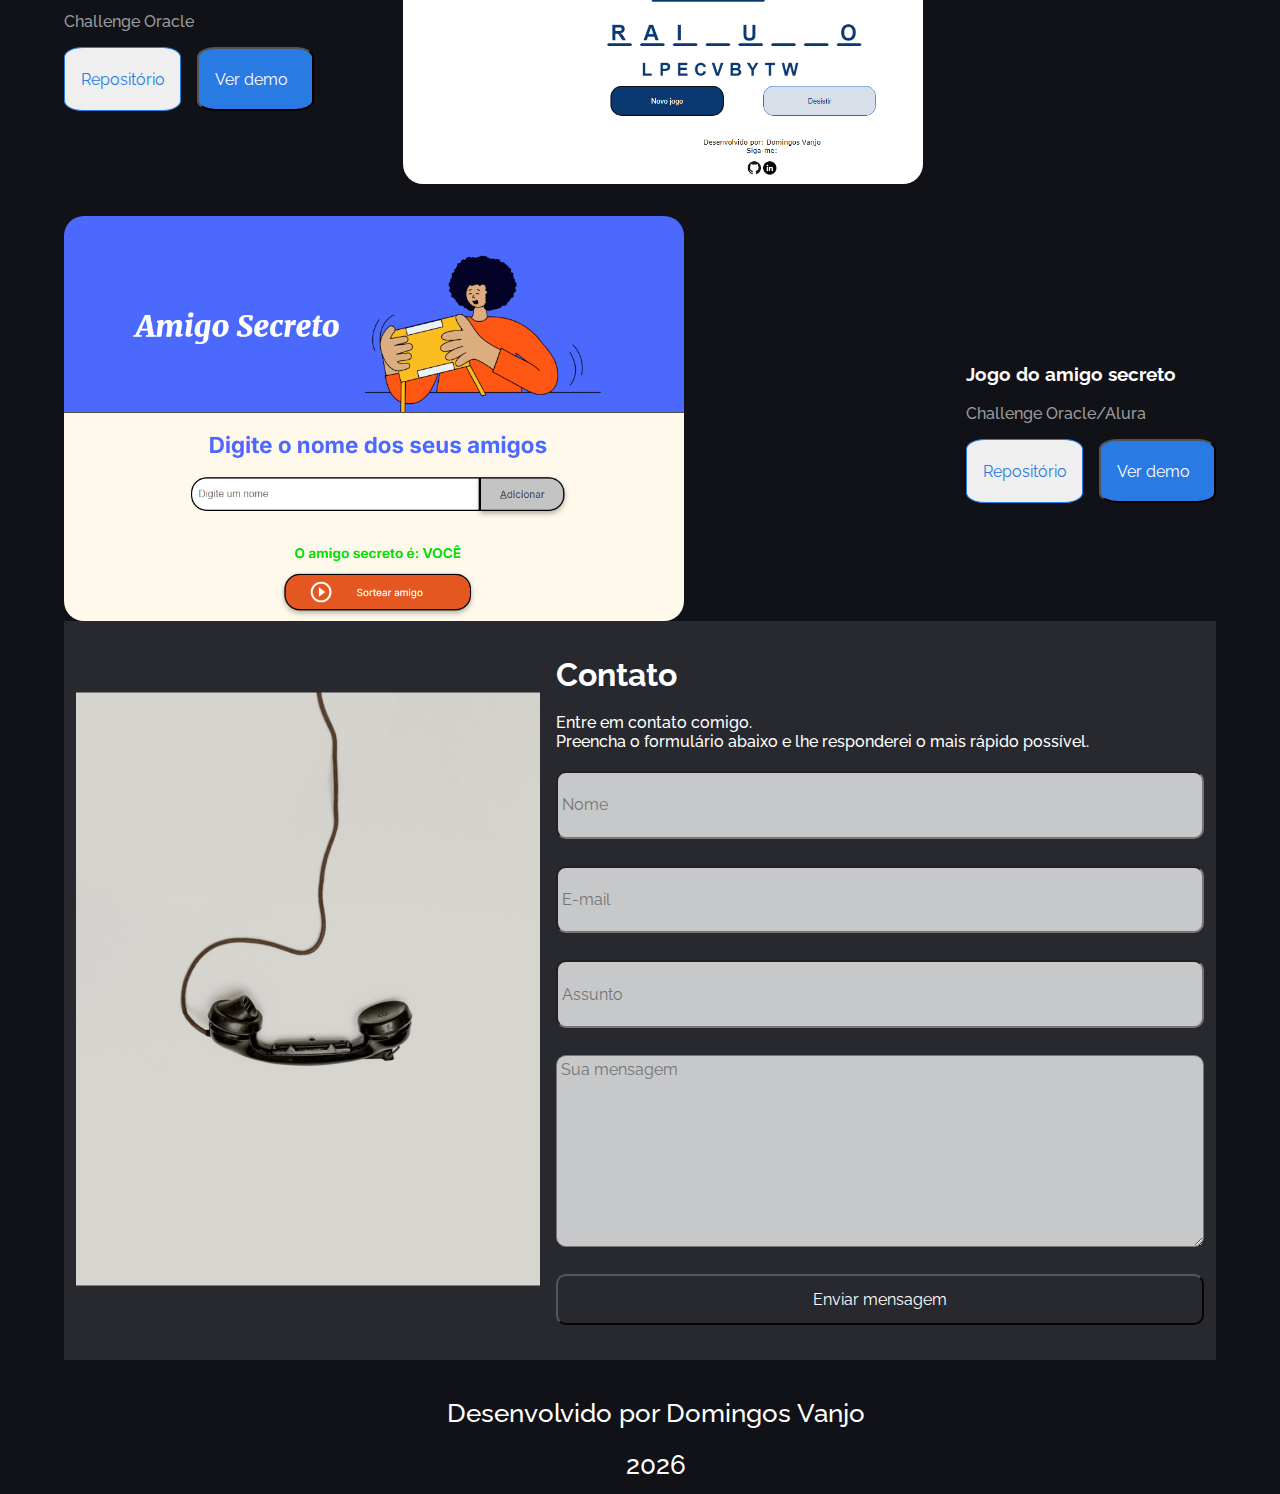
==== commit cb463bbd: "Melhorando a responsividade e alterando layout" ====
--- a/index.html
+++ b/index.html
@@ -1,8 +1,9 @@
 <!DOCTYPE html>
-<html lang="pt-br">
+<html lang="pt-br" data-theme="dark">
 <head>
     <!-- Google tag (gtag.js) -->
 <script async src="https://www.googletagmanager.com/gtag/js?id=G-8K2QTV4QJ8"></script>
+
 <script>
   window.dataLayer = window.dataLayer || [];
   function gtag(){dataLayer.push(arguments);}
@@ -27,54 +28,49 @@
     
     <title>Portfólio Pessoal</title>
     <link rel="icon" href="assets/portfolio_icon.jpg" type="image/x-icon">
+    <link rel="stylesheet" href="https://cdn.jsdelivr.net/npm/bootstrap-icons@1.10.5/font/bootstrap-icons.css">
 </head>
 <body>
-    <!-- Sessão de Menu  -->
-    <div class="all">
+<!-- Sessão de Menu  -->
+<div class="all">
     <section class="menu">
-        <div class="menu_container">
-            <header>
-                <img src="assets\vector.png">
-                <h3 class="menu__title">Domingos Vanjo</h3>
-            </header>
+        <header class="menu_container">
             <nav>
                 <ul class="menu__list">
                     <li class="menu__list__item"><a href="#sobremim">Sobre mim</a></li>
                     <li class="menu__list__item"><a href="#skills">Skills</a></li>
                     <li class="menu__list__item"><a href="#hobbies">Hobbies</a></li>
-                    <li class="menu__list__item"><a href="#formacao">Formações e Cursos</a></li>
+                    <li class="menu__list__item"><a href="#formacao">Formação</a></li>
                     <li class="menu__list__item"><a href="#xp">Experiência</a></li>
                     <li class="menu__list__item"><a href="#contato">Contato</a></li>
                 </ul>
             </nav>
-        </div>
-    </section>
-
-<!-- Sessão de Header/Title/Hero -->
+        </header>
+    </section>
+
+<!-- Sessão Title -->
     <section class="title">
         <div class="title__div">
             <img class="title__profile" src="assets\perfil.jpg">
-            <div class="title__container" id="#sobremim">
+            <div class="title__container">
                 <h2 class="title__bio">Olá, meu nome é Domingos Vanjo e construo páginas web.</h2>
-                <h3 class="title__subsection">Eu sou brasileiro, tenho <div class="idade"></div> anos, formado em Análise e desenvolvimento de sistemas pela PUC-GO e Letras Português-Inglês pela UEMA-MA. Participei do projeto Oracle ONE na Alura.</h3>
+                <h3 class="title__subsection">Eu sou brasileiro, tenho <div class="idade"></div> anos, formado em Análise e desenvolvimento de sistemas pela PUC-GO e Letras Português-Inglês pela UEMA-MA.</h3>
                 <ul class="title__network">
                     <li class="title__network__item"><a href="https://github.com/domingosvanjo" target="_blank">Github <img src="assets\arrow.png"> </a></li>
                     <li class="title__network__item"><a href="https://www.linkedin.com/in/domingosvanjo/" target="_blank">Linkedin <img src="assets\arrow.png"></a></li>
-                    <li class="title__network__item"><a href="https://www.instagram.com/domingosvanjo/" target="_blank">Instagram <img src="assets\arrow.png"></a></li>
+                    <li class="title__network__item"><a href="https://www.instagram.com/vandom/" target="_blank">Instagram <img src="assets\arrow.png"></a></li>
                     <li class="title__network__item"><a href="assets/CURRICULUM VITAE.pdf" target="_blank">Curriculo <img src="assets\arrow.png"></a></li>
                 </ul>
             </div>
         </div>
     </section>
 
-        <!-- Sessão sobre mim -->
-    <section class="about">
+    <!-- Sessão sobre mim -->
+    <section class="about" id="sobremim">
         <div class="about__container">
             <h3 class="about__title">Sobre mim</h3>
             <p class="about__paragraph">Gosto de tecnologia desde que tive o meu primeiro contato com computador em 97, infelizmente só pude me aprofundar em programação há pouco tempo. Aprendi muita coisa sozinho estudando em casa. No trabalho desenvolvi um sistema para controle de documentação escolar (colocarei um link em breve), desenvovi (e desenvolvo) também muitas macros para automatizar planilhas de Excel para agilizar meu trabalho como admistrativo nas empresas em que já trabalhei. </p>
             <p class="about__paragraph">Sou autodidata em Visual Basic e VBA. Já tive contato com a linguagem Delphi. Na PUC aprendi um pouco da linguagem Java, SQL, banco de dados, Dart/Fluter. Na Alura me aprofundei mais em html, CSS e JavaScript.</p>
-            
-            <img src="">
         </div>
     </section>
 
@@ -233,14 +229,13 @@
                 <h2 class="experience__title">Decodificador de texto</h2>
                 <h3 class="experience__text">Challenge Alura Codificador </h3>
                     <div class="experience__description">
-                        <!-- link para demonstração do projeto no Github e GithubPages -->
                             <span class="experience__repo"><a href="https://github.com/domingosvanjo/decodificador" target="_blank"><button class="experiencia__botao--repo">Repositório</button></a></span>
                             <span class="experience__demo"><a href="https://domingosvanjo.github.io/decodificador/" target="_blank"><button class="experiencia__botao--demo">Ver demo</button></a></span>
                     </div>
             </div>
         </div>  
 
-        <div class="experiencie__box">
+        <div class="experiencie__box experience__forca">
             <a href="https://domingosvanjo.github.io/jogodaforca/" target="_blank"><img class="experience__img" id="img__forca" src="assets/forca1.PNG"></a>
             <div class="experience__info" id="forca__info">
                 <h2 class="experience__title">Jogo criado com HTML, CSS e JavaScript</h2>
@@ -251,35 +246,19 @@
                     </div>
             </div>
         </div>  
-<!--
-        <div class="experiencie__box" id="proj3">
-            <!-- Insira a logo de seu projeto/trabalho 
-            <img class="experience__img" src="">
-            <div class="experience__info">
-                <h2 class="experience__title">Decodificador de texto</h2>
-                <h3 class="experience__text">Challenge Alura Codificador </h3>
+
+        <div class="experiencie__box experience__secreto">
+            <a href="https://domingosvanjo.github.io/jogo-amigo-secreto/" target="_blank"><img class="experience__img" id="img__secreto" src="assets/tela.png"></a>
+            <div class="experience__info" id="secreto__info">
+                <h2 class="experience__title">Jogo do amigo secreto</h2>
+                <h3 class="experience__text">Challenge Oracle/Alura</h3>
                     <div class="experience__description">
-                        <!-- Insira a link para demonstração do projeto no Github e/ou GithubPages 
-                            <span class="experience__repo"><a href=""><button class="experiencia__botao--repo">Repositório</button></a></span>
-                            <span class="experience__demo"><a href=""><button class="experiencia__botao--demo">Ver demo</button></a></span>
+                            <span class="experience__repo"><a href="https://github.com/domingosvanjo/jogo-amigo-secreto.git" target="_blank"><button class="experiencia__botao--repo">Repositório</button></a></span>
+                            <span class="experience__demo"><a href="https://domingosvanjo.github.io/jogo-amigo-secreto/" target="_blank" ><button class="experiencia__botao--demo">Ver demo</button></a></span>
                     </div>
             </div>
         </div>  
 
-        <div class="experiencie__box" id="proj4">
-            <!-- Insira a logo de seu projeto/trabalho --
-            <img class="experience__img" src="">
-            <div class="experience__info">
-            <h2 class="experience__title">Jogo criado com HTML, CSS e JavaScript</h2>
-                <h3 class="experience__text">Challenge Oracle </h3>
-                    <div class="experience__description">
-                        <!-- Insira a link para demonstração do projeto no Github e/ou GithubPages 
-                            <span class="experience__repo"><a href=""><button class="experiencia__botao--repo">Repositório</button></a></span>
-                            <span class="experience__demo"><a href=""><button class="experiencia__botao--demo">Ver demo</button></a></span>
-                    </div>
-        </div>
-        </div>  
-    -->
     </section>
         <!-- Sessão de Contato -->
         <section class="formcontato">
@@ -289,8 +268,8 @@
                 </div>
                 <div class="formcontato__text">
                     <h2 class="formcontato__title">Contato</h2>
-                    <h3 class="formcontato__subtext">Quer entrar em contato comigo?</h3>
-                    <h3 class="formcontato__subtext">Preencha o formulário abaixo e entrarei em contato o mais rápido possível. </h3>
+                    <h3 class="formcontato__subtext">Entre em contato comigo.</h3>
+                    <h3 class="formcontato__subtext">Preencha o formulário abaixo e lhe responderei o mais rápido possível. </h3>
                     <form class="formcontato__form" name="portfolio" action="https://api.staticforms.xyz/submit" method="post">
                         <ul id="formcontato__validate" class="invisivel">
                         </ul>
@@ -301,8 +280,6 @@
                         <textarea class="formcontato__textarea" rows="5" cols="40" name="message" id="mensagem" placeholder="Sua mensagem" required=""></textarea>
                         <input type="hidden" name="redirectTo" value="https://domingosvanjo.github.io/portifolio/obrigado.html">
                         <button type="submit" class="formcontato__botao">Enviar mensagem</button>
-                        
-                        
                     </form>
                 </div>
             </div>
--- a/css/style.css
+++ b/css/style.css
@@ -1,29 +1,70 @@
-/*CSS Reset / Normalize*/
-/*Já deixaremos o básico de reset de estilos. Caso queira adicionar mais informações
-coloque nas sessões indicadas*/
-
-:root{
-    /*Insira a variavel das outras cores inspecionando o modelo do figma*/
-    /*Se esforce para trabalhar com variáveis, é uma dica profissional valiosa*/
-   --cor-de-fundo: #F5F5F5;
-   --cor-de-link: #000;
-
+@import url('https://fonts.googleapis.com/css2?family=Raleway:ital,wght@0,100..900;1,100..900&display=swap');
+
+:root, :root[data-theme='dark'] {
+    --primary-color: #F0F0F0;
+  
+    --primary-bg-color: #111217;
+    --secondary-bg-color: #28292E;
+    --primary-border-color: #28292E;
+    --secondary-border-color: #56575A;
+  
+    --button-color: #2A7AE4;
+    --button-bg-color: #cdddf3;
+    --button-color-hover: #000000;
+    --title-color: #ffffff;
+    --text-color: #9A9A9C;
+    --link-color: #9A9A9C;
+    --icon-color: #C7C8C9;
+    --menu--hover: #ff8c00;
+  }
+  
+  :root[data-theme='light'] {
+    --primary-color: #0B0B0F;
+  
+      --primary-bg-color: #E9E9E9;
+      --secondary-bg-color: #C7C8C9;
+      --primary-border-color: #C7C8C9;
+      --secondary-border-color: #9A9A9C;
+  
+      --button-color: #2A7AE4;
+      --button-bg-color: #6ca9f8;
+      --button-color-hover: #000000;
+      --title-color: #0B0B0F;
+      --text-color: #28292E;
+      --link-color: #28292E;
+      --icon-color: #56575A;
+      --menu--hover: #ffa500;
+  }
+
+html[data-theme='light'] .brand__logo {
+    filter: invert(1);
+}
+  
+html[data-theme='light'] .technologies__logo {
+    filter: invert(80%);
 }
 
 body {
-    box-sizing: border-box;
-    background-color: var(--cor-de-fundo) ;
-    font-family: 'Raleway';
+    /* box-sizing: border-box; */
+    background-color: var(--primary-bg-color) ;
+    font-family: "Raleway", serif;
     margin: 0;
     padding: 0;
     line-height: 1;
+    width: min-content;
+    width: 100%;
+}
+
+.all{
+    width: 90%;
+    margin-left: 5%;
 }
 ol, ul,li {
     list-style: none;
 }
 a{
     text-decoration: none;
-    color: var(--cor-de-link);
+    color: var(--link-color);
 }
 
 button{
@@ -36,21 +77,20 @@
 }
 
 button[disabled=disabled], button:disabled {
-    background-color: gray;
-	border-color: darkgray;
+    background-color: var(--primary-border-color);
+	border-color: var(--secondary-border-color);
     cursor: auto;
 }
 
 button:hover{
-    transform: scale(1.1);
+    /* transform: scale(1.1); */
     border-radius: 16px;
-}
-
-
-/*Neste desafio, gostariamos que praticassem a metodologia BEM, caso seintam a vontade 
-de utiliza-la. 
-
-Mas o que é o BEM?
+    background-color: var(--button-bg-color);
+    color: var(--button-color-hover);
+}
+
+
+/*O que é o BEM?
 
 BEM (Block, Element, Modifier) ​​é uma abordagem baseada em componentes para o desenvolvimento
 web. A ideia por trás disso é dividir a interface do usuário em blocos independentes.
@@ -62,107 +102,85 @@
 
 /*Sessão Menu*/
 
-section.menu{   
-    display: flex;
-    float: none;
-    margin: 0;
-    margin: 0 auto;
-    align-items: center;
-   
-    width: auto;
-    height: 88px;
+.menu{   
+    display: flex;
+    /* margin: 0 auto 0 5%; */
+    align-items: center;
+    background-color: var(--primary-bg-color);
+    height: 4.5rem;
+    
 }
 
 .menu_container{
     display: flex;
-    width: auto;
-    margin: 0 auto;
-}
-
-header{
-    display: flex;
-    height: 40px;
-    align-items: center;
-    
-}
-
-header img{
-    height: 30px;
-   
-}
-
-.menu__title{
-    width: 150px;
-    font-weight: 700;
-    font-size: 16px;
-    line-height: 19px;
+    align-items: center;
+    position: fixed;
+    top: 0;
+    width: 85.5%;
+    background-color: var(--primary-bg-color);
+    z-index: 1000; /*Para garantir que o cabeçalho fique acima de outros elementos */
 }
 
 nav{
-    display: flex;
-    width: auto;
-    justify-content: flex-end;
-    margin: 0 auto;
+    /* margin: 0 auto; */
+    width: 100%;
 }
 
 .menu__list{
     display: flex;
+    justify-content: space-between;
 }
 
 .menu__list__item{
-    margin: 0 0 0 15px;
+    /* margin: 0 0 0 2rem; */
+    color: var(--text-color);
+    font-size: 2.0vw;
 }
 
 .menu__list__item a:hover{
-    color: darkorange;
+    color: var(--menu--hover);
 }
 
 .menu__list__item:nth-child(6){
     font-weight: bold;
 }
 
+h1, h2, h3, h4, p{
+    color: var(--title-color);
+}
+
 /*Sessão Title*/
 
 section.title{
     display: flex;
-    float: none;
-    margin: 0;
-    margin: 0 auto;
-    width: auto;
-    margin-bottom: 2rem;
+    /* margin: 0 auto 0 5%; */
 }
 
 .title__div{
-    width: auto;
-    margin: 0 auto;
+    width: 100%;
 }
 
 .title__profile{
-    width: 25%;
-    height: 90%;
+    width: 14.81rem;
+    height: 14.81rem;
     border-radius: 50%;
     float: right;
 }
 
-.title__profile:hover{
-    transform: scale(1.2)
-}
-
 .title__container{
     width: auto;
 }
 
-.title__container h2{
+.title__bio{
     font-size: 2.6em;
 }
 
 .title__subsection{
-    width: 751px;
-    font-family: 'Raleway';
+    width: 46.94rem;
     font-style: normal;
     font-weight: 400;
-    font-size: 22px;
-    line-height: 26px;
+    font-size: 1.37rem;
+    line-height: 1.62rem;
     text-align: justify;
 }
 
@@ -170,9 +188,9 @@
     display: flex;
     justify-content: space-between;
     padding: 0%;
-    width: 540px;
-    height: 24px;
-    padding-top: 10px;
+    width: 33.75rem;
+    height: 1.5rem;
+    padding-top: 0.62rem;
 }
 
 .title__network__item{
@@ -181,20 +199,17 @@
 }
 
 .title__network__item a:hover{
-    color: #2A7AE4;
+    color: var(--menu--hover);
 }
 /*Sessão About*/
 
 section.about{
     display: flex;
     float: none;
-    margin: 0;
-    margin: 0 auto;
-    background: #EAF2FD;
-    flex-direction: column;
-    padding: 64px;
-    gap: 10px;
-    width: 100%;
+    /* margin: 0 auto 0 5%; */
+    background: var(--secondary-bg-color);
+    flex-direction: column;
+    padding: 2.75rem;
     height: auto;
     align-self: stretch;
     flex-grow: 0;
@@ -208,16 +223,15 @@
 
 .about__title{
     font-weight: 700;
-    font-size: 32px;
-    line-height: 38px;
+    font-size: 2rem;
+    text-align: center;
 }
 
 .about__paragraph{
-    width: 751px;
     height: auto;
     font-weight: 400;
-    font-size: 18px;
-    line-height: 19px;
+    font-size: 1.12rem;
+    line-height: 1.19rem;
     flex: none;
     order: 1;
     flex-grow: 0;
@@ -228,35 +242,29 @@
 
 section.skills, section.hobbies{
     display: flex;
-    float: none;
-    margin: 0;
-    margin: 0 auto;
-    flex-direction: column;
-    align-items: center;
-    padding: 0px;
-    width: auto;
-    height: auto;
-    margin-bottom: 2rem;
+    /* float: none; */
+    /* margin: 0 auto 0 5%; */
+    flex-direction: column;
+    align-items: center;
+     /* margin-bottom: 2rem; */
 }
 
 .skills__title, .hobbies__title{
     font-weight: 700;
-    font-size: 32px;
-    line-height: 38px;
+    font-size: 2rem;
+    line-height: 2.37rem;
 }
 
 .skills__line, .hobbies__line{
     display: flex;
     flex-direction: row;
     align-items: flex-start;
-    padding: 0px;
-    gap: 16px;
-    width: auto;
-    height: 174px;
+    gap: 1rem;
+    /* width: auto; */
     flex-wrap: wrap;
-    flex: none;
+    /* flex: none; */
     order: 1;
-    align-self: auto;
+    justify-content: space-between;
     flex-grow: 0;
 }
 
@@ -267,10 +275,10 @@
     flex-direction: column;
     justify-content: flex-end;
     align-items: flex-start;
-    padding: 16px;
-    gap: 8px;
-    width: 146px;
-    height: 151px;
+    padding: 1rem;
+    gap: 0.5rem;
+    width: 9.12rem;
+    height: 9.44rem;
 }
 
 .skills__box:hover{
@@ -283,7 +291,6 @@
 
 /*Sessão Hobbies*/
 
-
 .hobbies__box:hover{
     transform: scale(1.1);
 }
@@ -295,34 +302,29 @@
 /* Experiência Acadêmica*/
 section.academic{
     display: flex;
-    float: none;
-    margin: 0;
-    margin: 0 auto;
-    flex-direction: column;
-    align-items: center;
-    padding-top: 5%;
-    padding-bottom: 5%;
-    width: auto;
+    /* float: none; */
+    /* margin: 0 auto 0 5%; */
+    flex-direction: column;
+    align-items: center;
+    padding: 5%;
     height: auto;
-    background: #EAF2FD;
-    flex: none;
+    background: var(--secondary-bg-color);
     align-self: stretch;
     flex-grow: 0;
 }
 
 .academic__title{
     font-weight: 700;
-    font-size: 32px;
-    line-height: 38px;
+    font-size: 2rem;
+    line-height: 2.37rem;
 }
 
 .academic__courses{
     display: flex;
     flex-direction: row;
     align-items: flex-start;
-    padding: 0px;
-    gap: 16px;
-    flex: none;
+    justify-content: space-between;
+    gap: 1rem;
     flex-wrap: wrap;
 }
 
@@ -336,10 +338,10 @@
     flex-direction: row;
     justify-content: center;
     align-items: center;
-    padding: 16px;
-    gap: 10px;
-    width: 242px;
-    height: 242px;
+    padding: 1rem;
+    gap: 0.62rem;
+    width: 15.12rem;
+    height: 15.12rem;
 }
 .academic__courses__item__img:hover{
     transform: scale(1.1);
@@ -363,61 +365,62 @@
 .academic__courses__item__title{
     font-weight: 700;
     font-size: 1.3em;
-    line-height: 26px;
+    line-height: 1.62rem;
 }
 
 .academic__courses__item__subtitle{
     font-weight: 500;
     font-size: 1.2rem;
-    line-height: 19px;
-    color: #464646
+    line-height: 1.19rem;
+    /* color: #464646; */
 }
   
 /* experiência*/
 section.experience{
     display: flex;
     float: none;
-    margin: 0 auto;
-    flex-direction: column;
-    align-items: center;
-    padding: 0px;
-    gap: 32px;
-    width: auto;
-    height: auto;
-    flex: none;
+    /* margin: 0 auto 0 5%; */
+    flex-direction: column;
+    align-items: center;
+    gap: 2rem;
+    
 }
 
 .experience__section__title{
     width: auto;
     /* height: 38px; */
     font-weight: 700;
-    font-size: 32px;
-    line-height: 38px;
+    font-size: 2rem;
+    line-height: 2.37rem;
     text-align: center;
 }
 
 .experiencie__box{
     display: flex;
-    flex: none;
-    flex-direction: row;
-    align-items: center;
-    padding: 0px;
-    gap: 16px;
+    /* flex: none; */
+    flex-direction: row;
+    align-items: center;
+    gap: 1rem;
     width: auto;
     height: auto;
 }
 
+.experience__forca{
+    display: flex;
+    flex-direction: row-reverse;
+    justify-content: space-between;
+}
 
 .experience__img{
     display: flex;
     flex-direction: row;
     align-items: flex-start;
-    padding: 10px;
-    gap: 10px;
-    width: 90%;
+    /* padding: 0.62rem; */
+    /* gap: 0.62rem; */
+    width: 70%;
     height: 38%;
-    filter: drop-shadow(0px 4px 4px rgba(0, 0, 0, 0.25));
-    border-radius: 10px;
+    /* filter: drop-shadow(0px 4px 4px rgba(0, 0, 0, 0.25)); */
+    border-radius: 20px;
 }
 
 .experience__img:hover{
@@ -425,136 +428,110 @@
     opacity: 1.5;
 }
 
-#forca__info{
-   padding: 10px;
-   margin: 0 4% 0 -94%;
-}
-
 #img__forca{
-  width: 50%;
-  margin-left: 34%;
+  width: 64%;
+  /* margin-left: 34%; */
   
 }
 
 .experience__title{
     font-weight: 700;
     font-size: 1.2rem;
-    line-height: 26px;
-    color: #464646;
-    width: 448px;
-    height: 26px;
+    line-height: 1.62rem;
 }
 
 .experience__text{
     font-weight: 500;
-    font-size: 16px;
-    line-height: 19px;
+    font-size: 1rem;
+    line-height: 1.19rem;
     /* width: 348px; */
-    height: 19px;
-    color: #464646;
+    color: var(--text-color);
 }
 
 .experience__description{
     display: flex;
     flex-direction: row;
     align-items: flex-start;
-    padding: 0px;
-    gap: 16px;
-    /* width: 560px; */
-    height: 51px;
+    gap: 1rem;
+    height: 3.19rem;
 }
 
 .experiencia__botao--repo{
     box-sizing: border-box;
     display: flex;
-    flex-direction: row;
-    justify-content: center;
-    align-items: center;
-    padding: 16px;
-    gap: 10px;
+    align-items: center;
+    padding: 1rem;
+    gap: 0.62rem;
     font-weight: 400;
-    font-size: 16px;
-    line-height: 19px;
-    color: #2A7AE4;
-    width: 116px;
-    height: 51px;
+    font-size: 1rem;
+    line-height: 1.19rem;
+    color: var(--button-color);
+    width: 7.30rem;
+    height: 4rem;
 
     /* Azul/100% */
-    border: 1px solid #2A7AE4;
-    border-radius: 15%;
+    border: 1px solid var(--button-color);
+    border-radius: 16%;
 }
 
 .experiencia__botao--demo{
     display: flex;
-    flex-direction: row;
-    justify-content: center;
-    align-items: center;
-    padding: 16px;
-    gap: 10px;
-    border-radius: 15%;
-    width: 105px;
-    height: 51px;
+    align-items: center;
+    padding: 1rem;
+    gap: 0.62rem;
+    border-radius: 16%;
+    width: 7.30rem;
+    height: 4rem;
     font-weight: 400;
-    font-size: 16px;
-    line-height: 19px;
+    font-size: 1rem;
+    line-height: 1.19rem;
 
     /* Preto/branco */
-    color: #FFFFFF;
+    color: var(--title-color);
 
     /* Azul/100% */
 
-    background: #2A7AE4;
+    background: var(--button-color);
 }
 
 /*Contato*/
 
 section.formcontato{
     display: flex;
-    float: none;
-    flex: none;
-    flex-direction: column;
-    align-items: center;
-    padding: 64px;
-    gap: 10px;
+    flex-direction: column;
+    align-items: center;
+    /* margin: 0 auto 0 5%; */
+    padding: 3% 1% 3% 1%;
+    
+    gap: 0.62rem;
+    flex-grow: 0;
+    
+    /* Azul/10% */
+    background: var(--secondary-bg-color)
+}
+
+.formcontato__contacto{
+    display: flex;
+    flex-direction: row;
+    align-items: center;
+    width: 100%;
+    gap: 1rem;
     order: 0;
     flex-grow: 0;
-    width: auto;
-    height: auto;
-    
-    /* Azul/10% */
-    background: #EAF2FD;
-}
-
-.formcontato__contacto{
-    display: flex;
-    flex-direction: row;
-    align-items: center;
-    padding: 64px 0px 0px;
-    gap: 16px;
-    width: auto;
-    height: 660px;
-    flex: none;
-    order: 0;
-    flex-grow: 0;
-}
+}
+
 
 .formcontato--esquerda img{
-    width: 496px;
-    height: 593px;
+    height: 50%;
 }
 
 .formcontato__text{
     display: flex;
     flex-direction: column;
     align-items: flex-start;
-    padding: 0px;
-    
-    width: 656px;
-    height: 596px;
     
     /* Inside auto layout */
     
-    flex: none;
     order: 1;
     flex-grow: 1;
 }
@@ -562,8 +539,8 @@
 .formcontato__text h2{
     margin: 0;
     margin-bottom: 3%;
-    font-size: 32px;
-    line-height: 38px;
+    font-size: 2rem;
+    line-height: 2.37rem;
 }
 
 #nome{
@@ -574,22 +551,17 @@
     /* width: 656px; */
     margin: 0;
     font-weight: 500;
-    font-size: 16px;
-    line-height: 19px
+    font-size: 1rem;
+    line-height: 1.19rem
 }
 
 .formcontato__form{
     display: flex;
     flex-direction: column;
     align-items: flex-start;
-    padding: 0px;
-    gap: 25px;
-    
-    width: 656px;
-    height: 397px;
-    
+    gap: 3vh;
+
     /* Inside auto layout */
-    
     flex: none;
     order: 1;
     align-self: stretch;
@@ -597,31 +569,31 @@
 }
 
 input, textarea{
-    width: 656px;
-    height: 56px;
+    width: auto;
+    height: 6vh;
     align-items: center;
     font-weight: 400;
-    font-size: 16px;
-    line-height: 20px;
-    background: #FFFFFF;
-    border-radius: 4px;
-    flex: none;
+    font-size: 1rem;
+    line-height: 1.25rem;
+    background: var(--icon-color);
+    /* flex: none; */
     order: 0;
     align-self: stretch;
-    flex-grow: 0;
+    flex-grow: 1;
     outline: none;
     transition: all 0.5s;
-    padding: 5px;
+    padding: 0.31rem;
+    border-radius: 0.62rem;
 }
 
 textarea{
-    height: 133px;
-    font-family: 'Raleway';
+    height: 20vh;
+    font-family: 'Raleway', serif;
     font-style: normal;
-    background: #FFFFFF;
+    background: var(--icon-color);
 }
 input:focus, textarea:focus{
-    border-radius: 16px;
+    border-color: var(--button-color);
 }
 
 .formcontato__botao{
@@ -629,17 +601,17 @@
     flex-direction: row;
     justify-content: center;
     align-items: center;
-    padding: 16px;
-    gap: 10px;
+    padding: 1rem;
+    gap: 0.62rem;
     font-weight: 400;
-    font-size: 16px;
-    line-height: 19px;
-    color: #FFFFFF;
-    width: 172px;
-    height: 51px;
-       
+    font-size: 1rem;
+    line-height: 1.19rem;
+    color: var(--title-color);
+    width: 100%;
+    height: 3.19rem;
+    border-radius: 10px;
     /* Azul/100% */
-    background: #2A7AE4;
+    background: var(--button-color);
     
     /* Inside auto layout */
     flex: none;
@@ -663,13 +635,12 @@
     flex-direction: row;
     justify-content: center;
     align-items: center;
-    padding: 32px;
-    gap: 10px;
-    width: auto;
-    height: auto;
+    padding: 1rem;
+    gap: 0.62rem;
+    width: 100%;
     
     /* Preto/branco */
-    background: #FFFFFF;
+    background: var(--primary-bg-color);
     
     /* Inside auto layout */
     flex: none;
@@ -679,12 +650,9 @@
 
 .footer__rodape{
     font-weight: 500;
-    font-size: 1.3em;
+    font-size: 2vw;
     /* line-height: 19px; */
     text-align: center;
-    /* flex: none; */
-    /* order: 0; */
-    /* flex-grow: 0; */
 }
 
 .idade, .ano{
--- a/css/responsivo.css
+++ b/css/responsivo.css
@@ -3,46 +3,46 @@
 
 /*Tablet*/
 @media screen and (max-width: 768px) {
-
+    
     /* Menu */
     section.menu{
-        width: auto;
+        width: 100%;
         justify-content: space-between;
-        margin-left: 1rem;
-        margin-right: 3rem;
-    }
-
-    nav{
-        width: auto;
+        /* margin-left: 1rem; */
+        /* margin-right: 3rem; */
+    }
+
+    .all{
+        width: 100%;
+        margin-left: 0;
     }
 
     .menu__list__item:nth-child(1){
-        display: none;
+        /* display: none; */
       }
       .menu__list__item:nth-child(2){
-          display: none;
+          /* display: none; */
       }
       .menu__list__item:nth-child(3){
-          display: none;
+          /* display: none; */
       }
       .menu__list__item:nth-child(4){
-          display: none;
+          /* display: none; */
       }
       .menu__list__item:nth-child(5){
-          display: none;
+          /* display: none; */
       }
       
     
     /*title*/
-    section.title{
-        width: auto;
-        margin-left: 1rem;
-        margin-right: 1rem;
+    .title__div{
+        padding: 5%;
     }
    
     .title__profile{
-        width: 38%;
-        margin-left: 15px;
+        width: 30vw;
+        /* height: 17vh; */
+        /* margin-left: 15px; */
     }
 
     .title__container{
@@ -65,7 +65,7 @@
 
     }
     .about__title{
-        font-size: 22px;
+        font-size: 1.37rem;
     }
     .about__container{
         width: auto;
@@ -75,7 +75,7 @@
     }
     /*Skills e Hobbies*/ 
     .skills__title, .hobbies__title{
-        font-size: 22px;
+        font-size: 1.37rem;
     }
     .skills__line, .hobbies__line{
         height: auto;
@@ -84,12 +84,12 @@
     }
     .skills__box, .hobbies__box{
         width: calc(27%);
-        height: 118px;
+        height: 7.37rem;
     }
    
     /*Experiências acadêmicas*/
     .academic__title{
-        font-size: 22px;
+        font-size: 1.37rem;
     }
     .academic__courses{
         height: auto;
@@ -121,7 +121,7 @@
     }
 
     .experience__section__title{
-        font-size: 22px;
+        font-size: 1.37rem;
     }
 
     .experiencie__box{
@@ -137,12 +137,14 @@
     }
     /*Form contato*/
     section.formcontato, .formcontato__contacto{
+        margin-top: 5%;
         padding: 0;
     }
 
     .formcontato--esquerda img{
         display: none;
     }
+
 }
     
     /*Mobile*/
@@ -166,9 +168,11 @@
     .title__profile{
         width: 34%;
         height: 29%;
-        margin-left: 15px;
+        margin-left: 40%;
         float: none;
     }
+
+    
 
     .title__subsection {
         font-size: 18px;
@@ -228,15 +232,11 @@
      }
 
      .formcontato__text h2{
-        font-size: 22px;
+        font-size: 1.37rem;
      }
 
      .formcontato__form{
         width: auto;
-     }
-
-     .formcontato__text h2, h3 {
-        width: calc(50%);
      }
 
      input, textarea{
